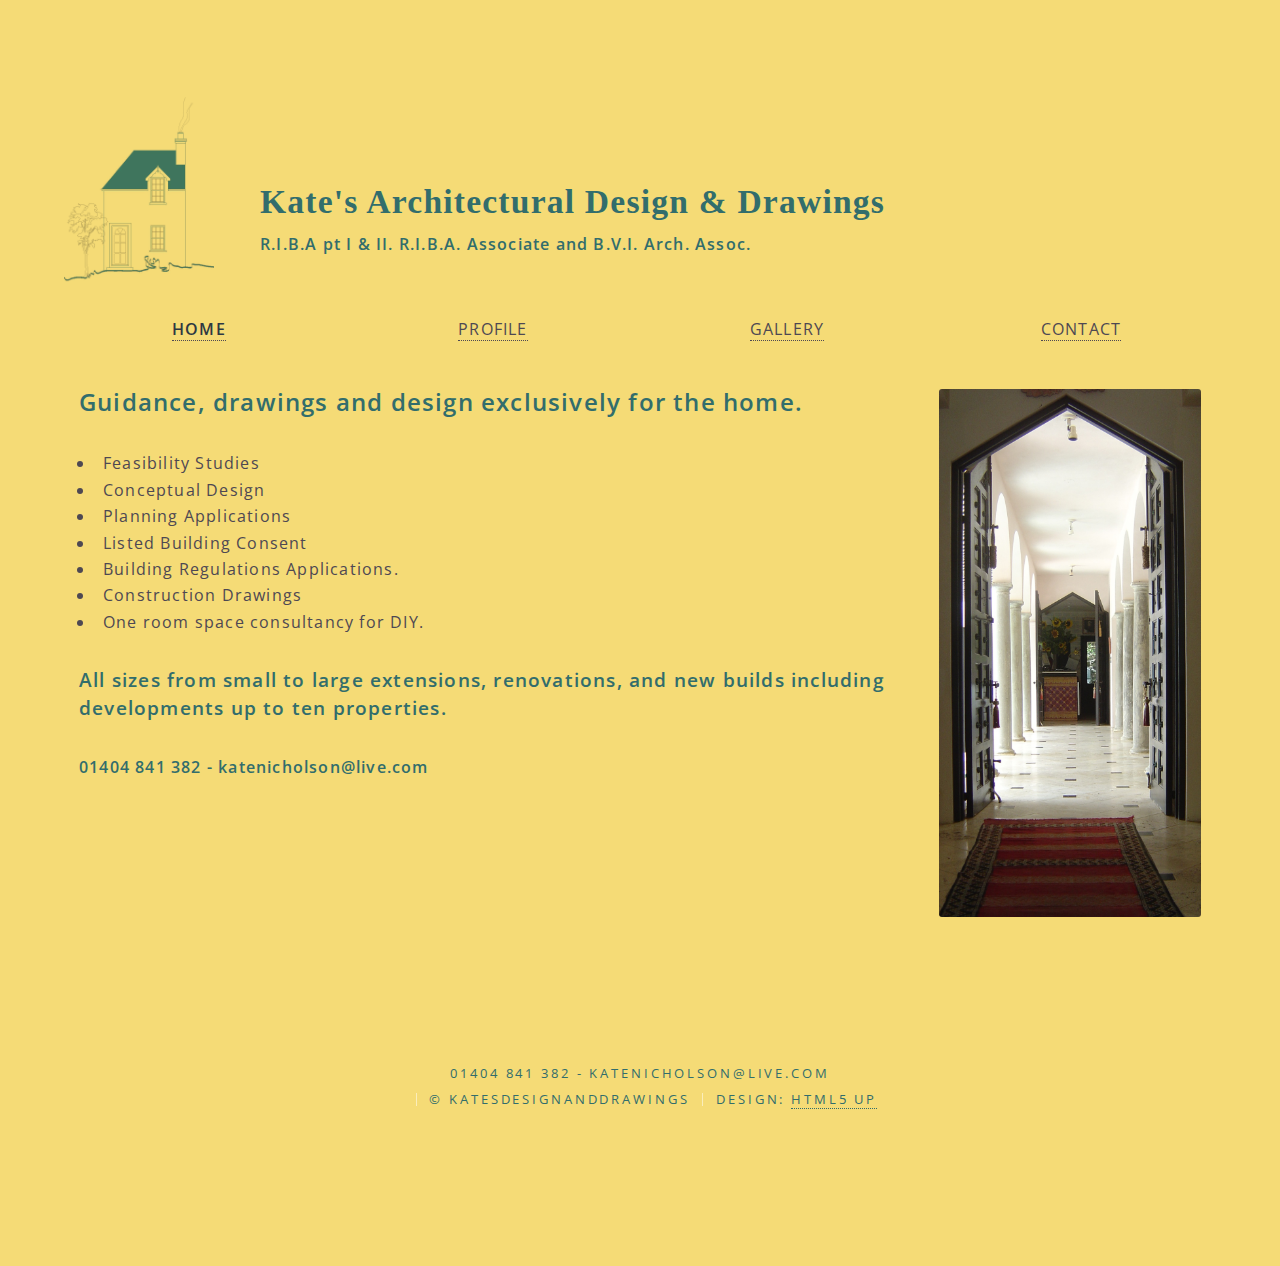
==== index.html @ 3c0e1976 "initial commit" ====
<!DOCTYPE HTML>
<!--
	Spectral by HTML5 UP
	html5up.net | @n33co
	Free for personal and commercial use under the CCA 3.0 license (html5up.net/license)
-->
<html>
	<head>
		<title>Kate's Architectural Design & Drawings</title>
		<meta charset="utf-8" />
		<meta name="viewport" content="width=device-width, initial-scale=1" />
		<!--[if lte IE 8]><script src="assets/js/ie/html5shiv.js"></script><![endif]-->
		<link rel="stylesheet" href="assets/css/main.css" />
		<!--[if lte IE 8]><link rel="stylesheet" href="assets/css/ie8.css" /><![endif]-->
		<!--[if lte IE 9]><link rel="stylesheet" href="assets/css/ie9.css" /><![endif]-->
	</head>
	<body>

		<!-- Page Wrapper -->
			<div>

				<!-- Main -->
					<article id="main">

						<section class="wrapper style5" style="background-color: #F5DB76">
							<div class="inner">
								<div style="background-color: #F5DB76;"> 
									<header>
										<div class="row">
											<div class="2u 12u$(medium)">
												<span class="image fit" style="width: 150px"><img src="../images/logo.png" alt="" /></span>
											</div>
											<div class="10u$ 12u$(medium)">
												</br></br></br></br>
												<h2 style="color: #326D6C; font-family: 'Dancing Script', cursive;" >Kate's Architectural Design & Drawings</h2>
												<p><b style="color: #326D6C">R.I.B.A pt I & II. R.I.B.A. Associate and B.V.I. Arch. Assoc.</b></p>
											</div>
										</div>
									</header>

									<div class="row" style="text-align: center">
										<div class="3u 12u$(medium)">
											<a href='./'><b>HOME</b></a>
										</div>
										<div class="3u 12u$(medium)">
											<a href='./profile/'>PROFILE</a>
										</div>
										<div class="3u 12u$(medium)">
											<a href='./gallery1/'>GALLERY</a>
										</div>
										<div class="3u 12u$(medium)">
											<a href='./contact/'>CONTACT</a>
										</div>
									</div>
									<p></p>
								</div>

								<div style="background-color: #F5DB76; padding: 15px"> 
									<div class="row">
										<div class="9u 12u$(medium)">
											<p>
												<b style="color: #326D6C; font-size: 1.5em">Guidance, drawings and design exclusively for the home.</b>
												<ul>
													<li>Feasibility Studies</li>
													<li>Conceptual Design</li>
													<li>Planning Applications</li>
													<li>Listed Building Consent</li>
													<li>Building Regulations Applications. </li>
													<li>Construction Drawings</li>
													<li>One room space consultancy for DIY.</li>
												</ul>
												<b style="color: #326D6C; font-size: 1.2em">All sizes from small to large extensions, renovations, and new builds including developments up to ten properties.</b></p>
												<p><b style="color: #326D6C">01404 841 382 - katenicholson@live.com</b></p>

										</div>
										<div class="3u$ 12u$(medium)">
											<span class="image fit"><img src="images/1.png" alt="" /></span>
										</div>
									</div>	
								</div>

				<!-- Footer -->
					<footer id="footer" style="background-color: #F5DB76">
						<ul class="copyright" style="color: #326D6C;">
							01404 841 382 - katenicholson@live.com</br>
							<li>&copy; KatesDesignAndDrawings</li><li>Design: <a href="http://html5up.net">HTML5 UP</a></li>
						</ul>
					</footer>

			</div>

		<!-- Scripts -->
			<script src="assets/js/jquery.min.js"></script>
			<script src="assets/js/jquery.scrollex.min.js"></script>
			<script src="assets/js/jquery.scrolly.min.js"></script>
			<script src="assets/js/skel.min.js"></script>
			<script src="assets/js/util.js"></script>
			<!--[if lte IE 8]><script src="assets/js/ie/respond.min.js"></script><![endif]-->
			<script src="assets/js/main.js"></script>

	</body>
</html>
---- assets/css/main.css ----
@import url(font-awesome.min.css);
@import url("http://fonts.googleapis.com/css?family=Open+Sans:400,400italic,600,600italic,800,800italic");
@import url(https://fonts.googleapis.com/css?family=Italianno);

/*
	Spectral by HTML5 UP
	html5up.net | @n33co
	Free for personal and commercial use under the CCA 3.0 license (html5up.net/license)
*/

/* Reset */

	html, body, div, span, applet, object, iframe, h1, h2, h3, h4, h5, h6, p, blockquote, pre, a, abbr, acronym, address, big, cite, code, del, dfn, em, img, ins, kbd, q, s, samp, small, strike, strong, sub, sup, tt, var, b, u, i, center, dl, dt, dd, ol, ul, li, fieldset, form, label, legend, table, caption, tbody, tfoot, thead, tr, th, td, article, aside, canvas, details, embed, figure, figcaption, footer, header, hgroup, menu, nav, output, ruby, section, summary, time, mark, audio, video {
		margin: 0;
		padding: 0;
		border: 0;
		font-size: 100%;
		font: inherit;
		vertical-align: baseline;
	}

	article, aside, details, figcaption, figure, footer, header, hgroup, menu, nav, section {
		display: block;
	}

	body {
		line-height: 1;
	}

	ol, ul {
		list-style: none;
	}

	blockquote, q {
		quotes: none;
	}

	blockquote:before, blockquote:after, q:before, q:after {
		content: '';
		content: none;
	}

	table {
		border-collapse: collapse;
		border-spacing: 0;
	}

	body {
		-webkit-text-size-adjust: none;
	}

/* Box Model */

	*, *:before, *:after {
		-moz-box-sizing: border-box;
		-webkit-box-sizing: border-box;
		box-sizing: border-box;
	}

/* Grid */

	.row {
		border-bottom: solid 1px transparent;
		-moz-box-sizing: border-box;
		-webkit-box-sizing: border-box;
		box-sizing: border-box;
	}

	.row > * {
		float: left;
		-moz-box-sizing: border-box;
		-webkit-box-sizing: border-box;
		box-sizing: border-box;
	}

	.row:after, .row:before {
		content: '';
		display: block;
		clear: both;
		height: 0;
	}

	.row.uniform > * > :first-child {
		margin-top: 0;
	}

	.row.uniform > * > :last-child {
		margin-bottom: 0;
	}

	.row.\30 \25 > * {
		padding: 0 0 0 0em;
	}

	.row.\30 \25 {
		margin: 0 0 -1px 0em;
	}

	.row.uniform.\30 \25 > * {
		padding: 0em 0 0 0em;
	}

	.row.uniform.\30 \25 {
		margin: 0em 0 -1px 0em;
	}

	.row > * {
		padding: 0 0 0 1.5em;
	}

	.row {
		margin: 0 0 -1px -1.5em;
	}

	.row.uniform > * {
		padding: 1.5em 0 0 1.5em;
	}

	.row.uniform {
		margin: -1.5em 0 -1px -1.5em;
	}

	.row.\32 00\25 > * {
		padding: 0 0 0 3em;
	}

	.row.\32 00\25 {
		margin: 0 0 -1px -3em;
	}

	.row.uniform.\32 00\25 > * {
		padding: 3em 0 0 3em;
	}

	.row.uniform.\32 00\25 {
		margin: -3em 0 -1px -3em;
	}

	.row.\31 50\25 > * {
		padding: 0 0 0 2.25em;
	}

	.row.\31 50\25 {
		margin: 0 0 -1px -2.25em;
	}

	.row.uniform.\31 50\25 > * {
		padding: 2.25em 0 0 2.25em;
	}

	.row.uniform.\31 50\25 {
		margin: -2.25em 0 -1px -2.25em;
	}

	.row.\35 0\25 > * {
		padding: 0 0 0 0.75em;
	}

	.row.\35 0\25 {
		margin: 0 0 -1px -0.75em;
	}

	.row.uniform.\35 0\25 > * {
		padding: 0.75em 0 0 0.75em;
	}

	.row.uniform.\35 0\25 {
		margin: -0.75em 0 -1px -0.75em;
	}

	.row.\32 5\25 > * {
		padding: 0 0 0 0.375em;
	}

	.row.\32 5\25 {
		margin: 0 0 -1px -0.375em;
	}

	.row.uniform.\32 5\25 > * {
		padding: 0.375em 0 0 0.375em;
	}

	.row.uniform.\32 5\25 {
		margin: -0.375em 0 -1px -0.375em;
	}

	.\31 2u, .\31 2u\24 {
		width: 100%;
		clear: none;
		margin-left: 0;
	}

	.\31 1u, .\31 1u\24 {
		width: 91.6666666667%;
		clear: none;
		margin-left: 0;
	}

	.\31 0u, .\31 0u\24 {
		width: 83.3333333333%;
		clear: none;
		margin-left: 0;
	}

	.\39 u, .\39 u\24 {
		width: 75%;
		clear: none;
		margin-left: 0;
	}

	.\38 u, .\38 u\24 {
		width: 66.6666666667%;
		clear: none;
		margin-left: 0;
	}

	.\37 u, .\37 u\24 {
		width: 58.3333333333%;
		clear: none;
		margin-left: 0;
	}

	.\36 u, .\36 u\24 {
		width: 50%;
		clear: none;
		margin-left: 0;
	}

	.\35 u, .\35 u\24 {
		width: 41.6666666667%;
		clear: none;
		margin-left: 0;
	}

	.\34 u, .\34 u\24 {
		width: 33.3333333333%;
		clear: none;
		margin-left: 0;
	}

	.\33 u, .\33 u\24 {
		width: 25%;
		clear: none;
		margin-left: 0;
	}

	.\32 u, .\32 u\24 {
		width: 16.6666666667%;
		clear: none;
		margin-left: 0;
	}

	.\31 u, .\31 u\24 {
		width: 8.3333333333%;
		clear: none;
		margin-left: 0;
	}

	.\31 2u\24 + *,
	.\31 1u\24 + *,
	.\31 0u\24 + *,
	.\39 u\24 + *,
	.\38 u\24 + *,
	.\37 u\24 + *,
	.\36 u\24 + *,
	.\35 u\24 + *,
	.\34 u\24 + *,
	.\33 u\24 + *,
	.\32 u\24 + *,
	.\31 u\24 + * {
		clear: left;
	}

	.\-11u {
		margin-left: 91.66667%;
	}

	.\-10u {
		margin-left: 83.33333%;
	}

	.\-9u {
		margin-left: 75%;
	}

	.\-8u {
		margin-left: 66.66667%;
	}

	.\-7u {
		margin-left: 58.33333%;
	}

	.\-6u {
		margin-left: 50%;
	}

	.\-5u {
		margin-left: 41.66667%;
	}

	.\-4u {
		margin-left: 33.33333%;
	}

	.\-3u {
		margin-left: 25%;
	}

	.\-2u {
		margin-left: 16.66667%;
	}

	.\-1u {
		margin-left: 8.33333%;
	}

	@media screen and (max-width: 1680px) {

		.row > * {
			padding: 0 0 0 1.5em;
		}

		.row {
			margin: 0 0 -1px -1.5em;
		}

		.row.uniform > * {
			padding: 1.5em 0 0 1.5em;
		}

		.row.uniform {
			margin: -1.5em 0 -1px -1.5em;
		}

		.row.\32 00\25 > * {
			padding: 0 0 0 3em;
		}

		.row.\32 00\25 {
			margin: 0 0 -1px -3em;
		}

		.row.uniform.\32 00\25 > * {
			padding: 3em 0 0 3em;
		}

		.row.uniform.\32 00\25 {
			margin: -3em 0 -1px -3em;
		}

		.row.\31 50\25 > * {
			padding: 0 0 0 2.25em;
		}

		.row.\31 50\25 {
			margin: 0 0 -1px -2.25em;
		}

		.row.uniform.\31 50\25 > * {
			padding: 2.25em 0 0 2.25em;
		}

		.row.uniform.\31 50\25 {
			margin: -2.25em 0 -1px -2.25em;
		}

		.row.\35 0\25 > * {
			padding: 0 0 0 0.75em;
		}

		.row.\35 0\25 {
			margin: 0 0 -1px -0.75em;
		}

		.row.uniform.\35 0\25 > * {
			padding: 0.75em 0 0 0.75em;
		}

		.row.uniform.\35 0\25 {
			margin: -0.75em 0 -1px -0.75em;
		}

		.row.\32 5\25 > * {
			padding: 0 0 0 0.375em;
		}

		.row.\32 5\25 {
			margin: 0 0 -1px -0.375em;
		}

		.row.uniform.\32 5\25 > * {
			padding: 0.375em 0 0 0.375em;
		}

		.row.uniform.\32 5\25 {
			margin: -0.375em 0 -1px -0.375em;
		}

		.\31 2u\28xlarge\29, .\31 2u\24\28xlarge\29 {
			width: 100%;
			clear: none;
			margin-left: 0;
		}

		.\31 1u\28xlarge\29, .\31 1u\24\28xlarge\29 {
			width: 91.6666666667%;
			clear: none;
			margin-left: 0;
		}

		.\31 0u\28xlarge\29, .\31 0u\24\28xlarge\29 {
			width: 83.3333333333%;
			clear: none;
			margin-left: 0;
		}

		.\39 u\28xlarge\29, .\39 u\24\28xlarge\29 {
			width: 75%;
			clear: none;
			margin-left: 0;
		}

		.\38 u\28xlarge\29, .\38 u\24\28xlarge\29 {
			width: 66.6666666667%;
			clear: none;
			margin-left: 0;
		}

		.\37 u\28xlarge\29, .\37 u\24\28xlarge\29 {
			width: 58.3333333333%;
			clear: none;
			margin-left: 0;
		}

		.\36 u\28xlarge\29, .\36 u\24\28xlarge\29 {
			width: 50%;
			clear: none;
			margin-left: 0;
		}

		.\35 u\28xlarge\29, .\35 u\24\28xlarge\29 {
			width: 41.6666666667%;
			clear: none;
			margin-left: 0;
		}

		.\34 u\28xlarge\29, .\34 u\24\28xlarge\29 {
			width: 33.3333333333%;
			clear: none;
			margin-left: 0;
		}

		.\33 u\28xlarge\29, .\33 u\24\28xlarge\29 {
			width: 25%;
			clear: none;
			margin-left: 0;
		}

		.\32 u\28xlarge\29, .\32 u\24\28xlarge\29 {
			width: 16.6666666667%;
			clear: none;
			margin-left: 0;
		}

		.\31 u\28xlarge\29, .\31 u\24\28xlarge\29 {
			width: 8.3333333333%;
			clear: none;
			margin-left: 0;
		}

		.\31 2u\24\28xlarge\29 + *,
		.\31 1u\24\28xlarge\29 + *,
		.\31 0u\24\28xlarge\29 + *,
		.\39 u\24\28xlarge\29 + *,
		.\38 u\24\28xlarge\29 + *,
		.\37 u\24\28xlarge\29 + *,
		.\36 u\24\28xlarge\29 + *,
		.\35 u\24\28xlarge\29 + *,
		.\34 u\24\28xlarge\29 + *,
		.\33 u\24\28xlarge\29 + *,
		.\32 u\24\28xlarge\29 + *,
		.\31 u\24\28xlarge\29 + * {
			clear: left;
		}

		.\-11u\28xlarge\29 {
			margin-left: 91.66667%;
		}

		.\-10u\28xlarge\29 {
			margin-left: 83.33333%;
		}

		.\-9u\28xlarge\29 {
			margin-left: 75%;
		}

		.\-8u\28xlarge\29 {
			margin-left: 66.66667%;
		}

		.\-7u\28xlarge\29 {
			margin-left: 58.33333%;
		}

		.\-6u\28xlarge\29 {
			margin-left: 50%;
		}

		.\-5u\28xlarge\29 {
			margin-left: 41.66667%;
		}

		.\-4u\28xlarge\29 {
			margin-left: 33.33333%;
		}

		.\-3u\28xlarge\29 {
			margin-left: 25%;
		}

		.\-2u\28xlarge\29 {
			margin-left: 16.66667%;
		}

		.\-1u\28xlarge\29 {
			margin-left: 8.33333%;
		}

	}

	@media screen and (max-width: 1280px) {

		.row > * {
			padding: 0 0 0 1.5em;
		}

		.row {
			margin: 0 0 -1px -1.5em;
		}

		.row.uniform > * {
			padding: 1.5em 0 0 1.5em;
		}

		.row.uniform {
			margin: -1.5em 0 -1px -1.5em;
		}

		.row.\32 00\25 > * {
			padding: 0 0 0 3em;
		}

		.row.\32 00\25 {
			margin: 0 0 -1px -3em;
		}

		.row.uniform.\32 00\25 > * {
			padding: 3em 0 0 3em;
		}

		.row.uniform.\32 00\25 {
			margin: -3em 0 -1px -3em;
		}

		.row.\31 50\25 > * {
			padding: 0 0 0 2.25em;
		}

		.row.\31 50\25 {
			margin: 0 0 -1px -2.25em;
		}

		.row.uniform.\31 50\25 > * {
			padding: 2.25em 0 0 2.25em;
		}

		.row.uniform.\31 50\25 {
			margin: -2.25em 0 -1px -2.25em;
		}

		.row.\35 0\25 > * {
			padding: 0 0 0 0.75em;
		}

		.row.\35 0\25 {
			margin: 0 0 -1px -0.75em;
		}

		.row.uniform.\35 0\25 > * {
			padding: 0.75em 0 0 0.75em;
		}

		.row.uniform.\35 0\25 {
			margin: -0.75em 0 -1px -0.75em;
		}

		.row.\32 5\25 > * {
			padding: 0 0 0 0.375em;
		}

		.row.\32 5\25 {
			margin: 0 0 -1px -0.375em;
		}

		.row.uniform.\32 5\25 > * {
			padding: 0.375em 0 0 0.375em;
		}

		.row.uniform.\32 5\25 {
			margin: -0.375em 0 -1px -0.375em;
		}

		.\31 2u\28large\29, .\31 2u\24\28large\29 {
			width: 100%;
			clear: none;
			margin-left: 0;
		}

		.\31 1u\28large\29, .\31 1u\24\28large\29 {
			width: 91.6666666667%;
			clear: none;
			margin-left: 0;
		}

		.\31 0u\28large\29, .\31 0u\24\28large\29 {
			width: 83.3333333333%;
			clear: none;
			margin-left: 0;
		}

		.\39 u\28large\29, .\39 u\24\28large\29 {
			width: 75%;
			clear: none;
			margin-left: 0;
		}

		.\38 u\28large\29, .\38 u\24\28large\29 {
			width: 66.6666666667%;
			clear: none;
			margin-left: 0;
		}

		.\37 u\28large\29, .\37 u\24\28large\29 {
			width: 58.3333333333%;
			clear: none;
			margin-left: 0;
		}

		.\36 u\28large\29, .\36 u\24\28large\29 {
			width: 50%;
			clear: none;
			margin-left: 0;
		}

		.\35 u\28large\29, .\35 u\24\28large\29 {
			width: 41.6666666667%;
			clear: none;
			margin-left: 0;
		}

		.\34 u\28large\29, .\34 u\24\28large\29 {
			width: 33.3333333333%;
			clear: none;
			margin-left: 0;
		}

		.\33 u\28large\29, .\33 u\24\28large\29 {
			width: 25%;
			clear: none;
			margin-left: 0;
		}

		.\32 u\28large\29, .\32 u\24\28large\29 {
			width: 16.6666666667%;
			clear: none;
			margin-left: 0;
		}

		.\31 u\28large\29, .\31 u\24\28large\29 {
			width: 8.3333333333%;
			clear: none;
			margin-left: 0;
		}

		.\31 2u\24\28large\29 + *,
		.\31 1u\24\28large\29 + *,
		.\31 0u\24\28large\29 + *,
		.\39 u\24\28large\29 + *,
		.\38 u\24\28large\29 + *,
		.\37 u\24\28large\29 + *,
		.\36 u\24\28large\29 + *,
		.\35 u\24\28large\29 + *,
		.\34 u\24\28large\29 + *,
		.\33 u\24\28large\29 + *,
		.\32 u\24\28large\29 + *,
		.\31 u\24\28large\29 + * {
			clear: left;
		}

		.\-11u\28large\29 {
			margin-left: 91.66667%;
		}

		.\-10u\28large\29 {
			margin-left: 83.33333%;
		}

		.\-9u\28large\29 {
			margin-left: 75%;
		}

		.\-8u\28large\29 {
			margin-left: 66.66667%;
		}

		.\-7u\28large\29 {
			margin-left: 58.33333%;
		}

		.\-6u\28large\29 {
			margin-left: 50%;
		}

		.\-5u\28large\29 {
			margin-left: 41.66667%;
		}

		.\-4u\28large\29 {
			margin-left: 33.33333%;
		}

		.\-3u\28large\29 {
			margin-left: 25%;
		}

		.\-2u\28large\29 {
			margin-left: 16.66667%;
		}

		.\-1u\28large\29 {
			margin-left: 8.33333%;
		}

	}

	@media screen and (max-width: 980px) {

		.row > * {
			padding: 0 0 0 1.5em;
		}

		.row {
			margin: 0 0 -1px -1.5em;
		}

		.row.uniform > * {
			padding: 1.5em 0 0 1.5em;
		}

		.row.uniform {
			margin: -1.5em 0 -1px -1.5em;
		}

		.row.\32 00\25 > * {
			padding: 0 0 0 3em;
		}

		.row.\32 00\25 {
			margin: 0 0 -1px -3em;
		}

		.row.uniform.\32 00\25 > * {
			padding: 3em 0 0 3em;
		}

		.row.uniform.\32 00\25 {
			margin: -3em 0 -1px -3em;
		}

		.row.\31 50\25 > * {
			padding: 0 0 0 2.25em;
		}

		.row.\31 50\25 {
			margin: 0 0 -1px -2.25em;
		}

		.row.uniform.\31 50\25 > * {
			padding: 2.25em 0 0 2.25em;
		}

		.row.uniform.\31 50\25 {
			margin: -2.25em 0 -1px -2.25em;
		}

		.row.\35 0\25 > * {
			padding: 0 0 0 0.75em;
		}

		.row.\35 0\25 {
			margin: 0 0 -1px -0.75em;
		}

		.row.uniform.\35 0\25 > * {
			padding: 0.75em 0 0 0.75em;
		}

		.row.uniform.\35 0\25 {
			margin: -0.75em 0 -1px -0.75em;
		}

		.row.\32 5\25 > * {
			padding: 0 0 0 0.375em;
		}

		.row.\32 5\25 {
			margin: 0 0 -1px -0.375em;
		}

		.row.uniform.\32 5\25 > * {
			padding: 0.375em 0 0 0.375em;
		}

		.row.uniform.\32 5\25 {
			margin: -0.375em 0 -1px -0.375em;
		}

		.\31 2u\28medium\29, .\31 2u\24\28medium\29 {
			width: 100%;
			clear: none;
			margin-left: 0;
		}

		.\31 1u\28medium\29, .\31 1u\24\28medium\29 {
			width: 91.6666666667%;
			clear: none;
			margin-left: 0;
		}

		.\31 0u\28medium\29, .\31 0u\24\28medium\29 {
			width: 83.3333333333%;
			clear: none;
			margin-left: 0;
		}

		.\39 u\28medium\29, .\39 u\24\28medium\29 {
			width: 75%;
			clear: none;
			margin-left: 0;
		}

		.\38 u\28medium\29, .\38 u\24\28medium\29 {
			width: 66.6666666667%;
			clear: none;
			margin-left: 0;
		}

		.\37 u\28medium\29, .\37 u\24\28medium\29 {
			width: 58.3333333333%;
			clear: none;
			margin-left: 0;
		}

		.\36 u\28medium\29, .\36 u\24\28medium\29 {
			width: 50%;
			clear: none;
			margin-left: 0;
		}

		.\35 u\28medium\29, .\35 u\24\28medium\29 {
			width: 41.6666666667%;
			clear: none;
			margin-left: 0;
		}

		.\34 u\28medium\29, .\34 u\24\28medium\29 {
			width: 33.3333333333%;
			clear: none;
			margin-left: 0;
		}

		.\33 u\28medium\29, .\33 u\24\28medium\29 {
			width: 25%;
			clear: none;
			margin-left: 0;
		}

		.\32 u\28medium\29, .\32 u\24\28medium\29 {
			width: 16.6666666667%;
			clear: none;
			margin-left: 0;
		}

		.\31 u\28medium\29, .\31 u\24\28medium\29 {
			width: 8.3333333333%;
			clear: none;
			margin-left: 0;
		}

		.\31 2u\24\28medium\29 + *,
		.\31 1u\24\28medium\29 + *,
		.\31 0u\24\28medium\29 + *,
		.\39 u\24\28medium\29 + *,
		.\38 u\24\28medium\29 + *,
		.\37 u\24\28medium\29 + *,
		.\36 u\24\28medium\29 + *,
		.\35 u\24\28medium\29 + *,
		.\34 u\24\28medium\29 + *,
		.\33 u\24\28medium\29 + *,
		.\32 u\24\28medium\29 + *,
		.\31 u\24\28medium\29 + * {
			clear: left;
		}

		.\-11u\28medium\29 {
			margin-left: 91.66667%;
		}

		.\-10u\28medium\29 {
			margin-left: 83.33333%;
		}

		.\-9u\28medium\29 {
			margin-left: 75%;
		}

		.\-8u\28medium\29 {
			margin-left: 66.66667%;
		}

		.\-7u\28medium\29 {
			margin-left: 58.33333%;
		}

		.\-6u\28medium\29 {
			margin-left: 50%;
		}

		.\-5u\28medium\29 {
			margin-left: 41.66667%;
		}

		.\-4u\28medium\29 {
			margin-left: 33.33333%;
		}

		.\-3u\28medium\29 {
			margin-left: 25%;
		}

		.\-2u\28medium\29 {
			margin-left: 16.66667%;
		}

		.\-1u\28medium\29 {
			margin-left: 8.33333%;
		}

	}

	@media screen and (max-width: 736px) {

		.row > * {
			padding: 0 0 0 1.5em;
		}

		.row {
			margin: 0 0 -1px -1.5em;
		}

		.row.uniform > * {
			padding: 1.5em 0 0 1.5em;
		}

		.row.uniform {
			margin: -1.5em 0 -1px -1.5em;
		}

		.row.\32 00\25 > * {
			padding: 0 0 0 3em;
		}

		.row.\32 00\25 {
			margin: 0 0 -1px -3em;
		}

		.row.uniform.\32 00\25 > * {
			padding: 3em 0 0 3em;
		}

		.row.uniform.\32 00\25 {
			margin: -3em 0 -1px -3em;
		}

		.row.\31 50\25 > * {
			padding: 0 0 0 2.25em;
		}

		.row.\31 50\25 {
			margin: 0 0 -1px -2.25em;
		}

		.row.uniform.\31 50\25 > * {
			padding: 2.25em 0 0 2.25em;
		}

		.row.uniform.\31 50\25 {
			margin: -2.25em 0 -1px -2.25em;
		}

		.row.\35 0\25 > * {
			padding: 0 0 0 0.75em;
		}

		.row.\35 0\25 {
			margin: 0 0 -1px -0.75em;
		}

		.row.uniform.\35 0\25 > * {
			padding: 0.75em 0 0 0.75em;
		}

		.row.uniform.\35 0\25 {
			margin: -0.75em 0 -1px -0.75em;
		}

		.row.\32 5\25 > * {
			padding: 0 0 0 0.375em;
		}

		.row.\32 5\25 {
			margin: 0 0 -1px -0.375em;
		}

		.row.uniform.\32 5\25 > * {
			padding: 0.375em 0 0 0.375em;
		}

		.row.uniform.\32 5\25 {
			margin: -0.375em 0 -1px -0.375em;
		}

		.\31 2u\28small\29, .\31 2u\24\28small\29 {
			width: 100%;
			clear: none;
			margin-left: 0;
		}

		.\31 1u\28small\29, .\31 1u\24\28small\29 {
			width: 91.6666666667%;
			clear: none;
			margin-left: 0;
		}

		.\31 0u\28small\29, .\31 0u\24\28small\29 {
			width: 83.3333333333%;
			clear: none;
			margin-left: 0;
		}

		.\39 u\28small\29, .\39 u\24\28small\29 {
			width: 75%;
			clear: none;
			margin-left: 0;
		}

		.\38 u\28small\29, .\38 u\24\28small\29 {
			width: 66.6666666667%;
			clear: none;
			margin-left: 0;
		}

		.\37 u\28small\29, .\37 u\24\28small\29 {
			width: 58.3333333333%;
			clear: none;
			margin-left: 0;
		}

		.\36 u\28small\29, .\36 u\24\28small\29 {
			width: 50%;
			clear: none;
			margin-left: 0;
		}

		.\35 u\28small\29, .\35 u\24\28small\29 {
			width: 41.6666666667%;
			clear: none;
			margin-left: 0;
		}

		.\34 u\28small\29, .\34 u\24\28small\29 {
			width: 33.3333333333%;
			clear: none;
			margin-left: 0;
		}

		.\33 u\28small\29, .\33 u\24\28small\29 {
			width: 25%;
			clear: none;
			margin-left: 0;
		}

		.\32 u\28small\29, .\32 u\24\28small\29 {
			width: 16.6666666667%;
			clear: none;
			margin-left: 0;
		}

		.\31 u\28small\29, .\31 u\24\28small\29 {
			width: 8.3333333333%;
			clear: none;
			margin-left: 0;
		}

		.\31 2u\24\28small\29 + *,
		.\31 1u\24\28small\29 + *,
		.\31 0u\24\28small\29 + *,
		.\39 u\24\28small\29 + *,
		.\38 u\24\28small\29 + *,
		.\37 u\24\28small\29 + *,
		.\36 u\24\28small\29 + *,
		.\35 u\24\28small\29 + *,
		.\34 u\24\28small\29 + *,
		.\33 u\24\28small\29 + *,
		.\32 u\24\28small\29 + *,
		.\31 u\24\28small\29 + * {
			clear: left;
		}

		.\-11u\28small\29 {
			margin-left: 91.66667%;
		}

		.\-10u\28small\29 {
			margin-left: 83.33333%;
		}

		.\-9u\28small\29 {
			margin-left: 75%;
		}

		.\-8u\28small\29 {
			margin-left: 66.66667%;
		}

		.\-7u\28small\29 {
			margin-left: 58.33333%;
		}

		.\-6u\28small\29 {
			margin-left: 50%;
		}

		.\-5u\28small\29 {
			margin-left: 41.66667%;
		}

		.\-4u\28small\29 {
			margin-left: 33.33333%;
		}

		.\-3u\28small\29 {
			margin-left: 25%;
		}

		.\-2u\28small\29 {
			margin-left: 16.66667%;
		}

		.\-1u\28small\29 {
			margin-left: 8.33333%;
		}

	}

	@media screen and (max-width: 480px) {

		.row > * {
			padding: 0 0 0 1.5em;
		}

		.row {
			margin: 0 0 -1px -1.5em;
		}

		.row.uniform > * {
			padding: 1.5em 0 0 1.5em;
		}

		.row.uniform {
			margin: -1.5em 0 -1px -1.5em;
		}

		.row.\32 00\25 > * {
			padding: 0 0 0 3em;
		}

		.row.\32 00\25 {
			margin: 0 0 -1px -3em;
		}

		.row.uniform.\32 00\25 > * {
			padding: 3em 0 0 3em;
		}

		.row.uniform.\32 00\25 {
			margin: -3em 0 -1px -3em;
		}

		.row.\31 50\25 > * {
			padding: 0 0 0 2.25em;
		}

		.row.\31 50\25 {
			margin: 0 0 -1px -2.25em;
		}

		.row.uniform.\31 50\25 > * {
			padding: 2.25em 0 0 2.25em;
		}

		.row.uniform.\31 50\25 {
			margin: -2.25em 0 -1px -2.25em;
		}

		.row.\35 0\25 > * {
			padding: 0 0 0 0.75em;
		}

		.row.\35 0\25 {
			margin: 0 0 -1px -0.75em;
		}

		.row.uniform.\35 0\25 > * {
			padding: 0.75em 0 0 0.75em;
		}

		.row.uniform.\35 0\25 {
			margin: -0.75em 0 -1px -0.75em;
		}

		.row.\32 5\25 > * {
			padding: 0 0 0 0.375em;
		}

		.row.\32 5\25 {
			margin: 0 0 -1px -0.375em;
		}

		.row.uniform.\32 5\25 > * {
			padding: 0.375em 0 0 0.375em;
		}

		.row.uniform.\32 5\25 {
			margin: -0.375em 0 -1px -0.375em;
		}

		.\31 2u\28xsmall\29, .\31 2u\24\28xsmall\29 {
			width: 100%;
			clear: none;
			margin-left: 0;
		}

		.\31 1u\28xsmall\29, .\31 1u\24\28xsmall\29 {
			width: 91.6666666667%;
			clear: none;
			margin-left: 0;
		}

		.\31 0u\28xsmall\29, .\31 0u\24\28xsmall\29 {
			width: 83.3333333333%;
			clear: none;
			margin-left: 0;
		}

		.\39 u\28xsmall\29, .\39 u\24\28xsmall\29 {
			width: 75%;
			clear: none;
			margin-left: 0;
		}

		.\38 u\28xsmall\29, .\38 u\24\28xsmall\29 {
			width: 66.6666666667%;
			clear: none;
			margin-left: 0;
		}

		.\37 u\28xsmall\29, .\37 u\24\28xsmall\29 {
			width: 58.3333333333%;
			clear: none;
			margin-left: 0;
		}

		.\36 u\28xsmall\29, .\36 u\24\28xsmall\29 {
			width: 50%;
			clear: none;
			margin-left: 0;
		}

		.\35 u\28xsmall\29, .\35 u\24\28xsmall\29 {
			width: 41.6666666667%;
			clear: none;
			margin-left: 0;
		}

		.\34 u\28xsmall\29, .\34 u\24\28xsmall\29 {
			width: 33.3333333333%;
			clear: none;
			margin-left: 0;
		}

		.\33 u\28xsmall\29, .\33 u\24\28xsmall\29 {
			width: 25%;
			clear: none;
			margin-left: 0;
		}

		.\32 u\28xsmall\29, .\32 u\24\28xsmall\29 {
			width: 16.6666666667%;
			clear: none;
			margin-left: 0;
		}

		.\31 u\28xsmall\29, .\31 u\24\28xsmall\29 {
			width: 8.3333333333%;
			clear: none;
			margin-left: 0;
		}

		.\31 2u\24\28xsmall\29 + *,
		.\31 1u\24\28xsmall\29 + *,
		.\31 0u\24\28xsmall\29 + *,
		.\39 u\24\28xsmall\29 + *,
		.\38 u\24\28xsmall\29 + *,
		.\37 u\24\28xsmall\29 + *,
		.\36 u\24\28xsmall\29 + *,
		.\35 u\24\28xsmall\29 + *,
		.\34 u\24\28xsmall\29 + *,
		.\33 u\24\28xsmall\29 + *,
		.\32 u\24\28xsmall\29 + *,
		.\31 u\24\28xsmall\29 + * {
			clear: left;
		}

		.\-11u\28xsmall\29 {
			margin-left: 91.66667%;
		}

		.\-10u\28xsmall\29 {
			margin-left: 83.33333%;
		}

		.\-9u\28xsmall\29 {
			margin-left: 75%;
		}

		.\-8u\28xsmall\29 {
			margin-left: 66.66667%;
		}

		.\-7u\28xsmall\29 {
			margin-left: 58.33333%;
		}

		.\-6u\28xsmall\29 {
			margin-left: 50%;
		}

		.\-5u\28xsmall\29 {
			margin-left: 41.66667%;
		}

		.\-4u\28xsmall\29 {
			margin-left: 33.33333%;
		}

		.\-3u\28xsmall\29 {
			margin-left: 25%;
		}

		.\-2u\28xsmall\29 {
			margin-left: 16.66667%;
		}

		.\-1u\28xsmall\29 {
			margin-left: 8.33333%;
		}

	}

/* Basic */

	@-ms-viewport {
		width: device-width;
	}

	body {
		background: #2e3842;
	}

		body.is-loading *, body.is-loading *:before, body.is-loading *:after {
			-moz-animation: none !important;
			-webkit-animation: none !important;
			-ms-animation: none !important;
			animation: none !important;
			-moz-transition: none !important;
			-webkit-transition: none !important;
			-ms-transition: none !important;
			transition: none !important;
		}

	body, input, select, textarea {
		color: #fff;
		font-family: "Open Sans", Helvetica, sans-serif;
		font-size: 15pt;
		font-weight: 400;
		letter-spacing: 0.075em;
		line-height: 1.65em;
	}

		@media screen and (max-width: 1680px) {

			body, input, select, textarea {
				font-size: 13pt;
			}

		}

		@media screen and (max-width: 1280px) {

			body, input, select, textarea {
				font-size: 12pt;
			}

		}

		@media screen and (max-width: 736px) {

			body, input, select, textarea {
				font-size: 11pt;
				letter-spacing: 0.0375em;
			}

		}

	a {
		-moz-transition: color 0.2s ease, border-bottom-color 0.2s ease;
		-webkit-transition: color 0.2s ease, border-bottom-color 0.2s ease;
		-ms-transition: color 0.2s ease, border-bottom-color 0.2s ease;
		transition: color 0.2s ease, border-bottom-color 0.2s ease;
		border-bottom: dotted 1px;
		color: inherit;
		text-decoration: none;
	}

		a:hover {
			border-bottom-color: transparent;
		}

	strong, b {
		color: #fff;
		font-weight: 600;
	}

	em, i {
		font-style: italic;
	}

	p {
		margin: 0 0 2em 0;
	}

	h1, h2, h3, h4, h5, h6 {
		color: #fff;
		font-weight: 800;
		/*letter-spacing: 0.225em;*/
		line-height: 1em;
		margin: 0 0 1em 0;
		/*text-transform: uppercase;*/
	}

		h1 a, h2 a, h3 a, h4 a, h5 a, h6 a {
			color: inherit;
			text-decoration: none;
		}

	h2 {
		font-size: 2.1em;
		line-height: 0em;
	}

		@media screen and (max-width: 736px) {

			h2 {
				font-size: 2.1em;
				line-height: 1.65em;
			}

		}

	h3 {
		font-size: 1.15em;
		line-height: 1.75em;
	}

		@media screen and (max-width: 736px) {

			h3 {
				font-size: 1em;
				line-height: 1.65em;
			}

		}

	h4 {
		font-size: 1em;
		line-height: 1.5em;
	}

	h5 {
		font-size: 0.8em;
		line-height: 1.5em;
	}

	h6 {
		font-size: 0.7em;
		line-height: 1.5em;
	}

	sub {
		font-size: 0.8em;
		position: relative;
		top: 0.5em;
	}

	sup {
		font-size: 0.8em;
		position: relative;
		top: -0.5em;
	}

	hr {
		border: 0;
		border-bottom: solid 2px #fff;
		margin: 3em 0;
	}

		hr.major {
			margin: 4.5em 0;
		}

	blockquote {
		border-left: solid 4px #fff;
		font-style: italic;
		margin: 0 0 2em 0;
		padding: 0.5em 0 0.5em 2em;
	}

	code {
		background: rgba(144, 144, 144, 0.25);
		border-radius: 3px;
		font-family: "Courier New", monospace;
		font-size: 0.9em;
		letter-spacing: 0;
		margin: 0 0.25em;
		padding: 0.25em 0.65em;
	}

	pre {
		-webkit-overflow-scrolling: touch;
		font-family: "Courier New", monospace;
		font-size: 0.9em;
		margin: 0 0 2em 0;
	}

		pre code {
			display: block;
			line-height: 1.75em;
			padding: 1em 1.5em;
			overflow-x: auto;
		}

	.align-left {
		text-align: left;
	}

	.align-center {
		text-align: center;
	}

	.align-right {
		text-align: right;
	}

/* Section/Article */

	section.special, article.special {
		text-align: center;
	}

	header p {
		color: rgba(255, 255, 255, 0.5);
		position: relative;
		top: -0.25em;
	}

	header h3 + p {
		font-size: 1.1em;
	}

	header h4 + p,
	header h5 + p,
	header h6 + p {
		font-size: 0.9em;
	}

	header.major {
		margin: 0 0 3.5em 0;
	}

		header.major h2, header.major h3, header.major h4, header.major h5, header.major h6 {
			border-bottom: solid 2px #fff;
			display: inline-block;
			padding-bottom: 1em;
			position: relative;
		}

			header.major h2:after, header.major h3:after, header.major h4:after, header.major h5:after, header.major h6:after {
				content: '';
				display: block;
				height: 1px;
			}

		header.major p {
			color: #fff;
			top: 0;
		}

		@media screen and (max-width: 736px) {

			header.major {
				margin: 0 0 2em 0;
			}

		}

	@media screen and (max-width: 980px) {

		header br {
			display: none;
		}

	}

/* Form */

	form {
		margin: 0 0 2em 0;
	}

	label {
		color: #fff;
		display: block;
		font-size: 0.9em;
		font-weight: 600;
		margin: 0 0 1em 0;
	}

	input[type="text"],
	input[type="password"],
	input[type="email"],
	select,
	textarea {
		-moz-appearance: none;
		-webkit-appearance: none;
		-ms-appearance: none;
		appearance: none;
		background: rgba(144, 144, 144, 0.25);
		border-radius: 3px;
		border: none;
		color: inherit;
		display: block;
		outline: 0;
		padding: 0 1em;
		text-decoration: none;
		width: 100%;
	}

		input[type="text"]:invalid,
		input[type="password"]:invalid,
		input[type="email"]:invalid,
		select:invalid,
		textarea:invalid {
			box-shadow: none;
		}

		input[type="text"]:focus,
		input[type="password"]:focus,
		input[type="email"]:focus,
		select:focus,
		textarea:focus {
			box-shadow: 0 0 0 2px #21b2a6;
		}

	.select-wrapper {
		text-decoration: none;
		display: block;
		position: relative;
	}

		.select-wrapper:before {
			-moz-osx-font-smoothing: grayscale;
			-webkit-font-smoothing: antialiased;
			font-family: FontAwesome;
			font-style: normal;
			font-weight: normal;
			text-transform: none !important;
		}

		.select-wrapper:before {
			-moz-pointer-events: none;
			-webkit-pointer-events: none;
			-ms-pointer-events: none;
			pointer-events: none;
			color: #fff;
			content: '\f078';
			display: block;
			height: 2.75em;
			line-height: 2.75em;
			position: absolute;
			right: 0;
			text-align: center;
			top: 0;
			width: 2.75em;
		}

		.select-wrapper select::-ms-expand {
			display: none;
		}

	input[type="text"],
	input[type="password"],
	input[type="email"],
	select {
		height: 2.75em;
	}

	textarea {
		padding: 0.75em 1em;
	}

	input[type="checkbox"],
	input[type="radio"] {
		-moz-appearance: none;
		-webkit-appearance: none;
		-ms-appearance: none;
		appearance: none;
		display: block;
		float: left;
		margin-right: -2em;
		opacity: 0;
		width: 1em;
		z-index: -1;
	}

		input[type="checkbox"] + label,
		input[type="radio"] + label {
			text-decoration: none;
			color: #fff;
			cursor: pointer;
			display: inline-block;
			font-size: 1em;
			font-weight: 400;
			padding-left: 2.4em;
			padding-right: 0.75em;
			position: relative;
		}

			input[type="checkbox"] + label:before,
			input[type="radio"] + label:before {
				-moz-osx-font-smoothing: grayscale;
				-webkit-font-smoothing: antialiased;
				font-family: FontAwesome;
				font-style: normal;
				font-weight: normal;
				text-transform: none !important;
			}

			input[type="checkbox"] + label:before,
			input[type="radio"] + label:before {
				background: rgba(144, 144, 144, 0.25);
				border-radius: 3px;
				content: '';
				display: inline-block;
				height: 1.65em;
				left: 0;
				line-height: 1.58125em;
				position: absolute;
				text-align: center;
				top: 0;
				width: 1.65em;
			}

		input[type="checkbox"]:checked + label:before,
		input[type="radio"]:checked + label:before {
			background: #2e3842;
			color: #fff;
			content: '\f00c';
		}

		input[type="checkbox"]:focus + label:before,
		input[type="radio"]:focus + label:before {
			box-shadow: 0 0 0 2px #21b2a6;
		}

	input[type="checkbox"] + label:before {
		border-radius: 3px;
	}

	input[type="radio"] + label:before {
		border-radius: 100%;
	}

	::-webkit-input-placeholder {
		color: rgba(255, 255, 255, 0.5) !important;
		opacity: 1.0;
	}

	:-moz-placeholder {
		color: rgba(255, 255, 255, 0.5) !important;
		opacity: 1.0;
	}

	::-moz-placeholder {
		color: rgba(255, 255, 255, 0.5) !important;
		opacity: 1.0;
	}

	:-ms-input-placeholder {
		color: rgba(255, 255, 255, 0.5) !important;
		opacity: 1.0;
	}

	.formerize-placeholder {
		color: rgba(255, 255, 255, 0.5) !important;
		opacity: 1.0;
	}

/* Box */

	.box {
		border-radius: 3px;
		border: solid 2px #fff;
		margin-bottom: 2em;
		padding: 1.5em;
	}

		.box > :last-child,
		.box > :last-child > :last-child,
		.box > :last-child > :last-child > :last-child {
			margin-bottom: 0;
		}

		.box.alt {
			border: 0;
			border-radius: 0;
			padding: 0;
		}

/* Icon */

	.icon {
		text-decoration: none;
		border-bottom: none;
		position: relative;
	}

		.icon:before {
			-moz-osx-font-smoothing: grayscale;
			-webkit-font-smoothing: antialiased;
			font-family: FontAwesome;
			font-style: normal;
			font-weight: normal;
			text-transform: none !important;
		}

		.icon > .label {
			display: none;
		}

		.icon.major {
			-moz-transform: rotate(-45deg);
			-webkit-transform: rotate(-45deg);
			-ms-transform: rotate(-45deg);
			transform: rotate(-45deg);
			border-radius: 3px;
			border: solid 2px #fff;
			display: inline-block;
			font-size: 1.35em;
			height: calc(3em + 2px);
			line-height: 3em;
			text-align: center;
			width: calc(3em + 2px);
		}

			.icon.major:before {
				-moz-transform: rotate(45deg);
				-webkit-transform: rotate(45deg);
				-ms-transform: rotate(45deg);
				transform: rotate(45deg);
				display: inline-block;
				font-size: 1.5em;
			}

			@media screen and (max-width: 736px) {

				.icon.major {
					font-size: 1em;
				}

			}

		.icon.style1 {
			color: #00ffcc;
		}

		.icon.style2 {
			color: #00f0ff;
		}

		.icon.style3 {
			color: #76ddff;
		}

/* Image */

	.image {
		border-radius: 3px;
		border: 0;
		display: inline-block;
		position: relative;
	}

		.image img {
			border-radius: 3px;
			display: block;
		}

		.image.left {
			float: left;
			margin: 0 2em 2em 0;
			top: 0.25em;
		}

		.image.right {
			float: right;
			margin: 0 0 2em 2em;
			top: 0.25em;
		}

		.image.left, .image.right {
			max-width: 40%;
		}

			.image.left img, .image.right img {
				width: 100%;
			}

		.image.fit {
			display: block;
			margin: 0 0 2em 0;
			width: 100%;
		}

			.image.fit img {
				width: 100%;
			}

/* List */

	ol {
		list-style: decimal;
		margin: 0 0 2em 0;
		padding-left: 1.25em;
	}

		ol li {
			padding-left: 0.25em;
		}

	ul {
		list-style: disc;
		margin: 0 0 2em 0;
		padding-left: 1em;
	}

		ul li {
			padding-left: 0.5em;
		}

		ul.alt {
			list-style: none;
			padding-left: 0;
		}

			ul.alt li {
				border-top: solid 1px #fff;
				padding: 0.5em 0;
			}

				ul.alt li:first-child {
					border-top: 0;
					padding-top: 0;
				}

		ul.icons {
			cursor: default;
			list-style: none;
			padding-left: 0;
		}

			ul.icons li {
				display: inline-block;
				padding: 0 1em 0 0;
			}

				ul.icons li:last-child {
					padding-right: 0 !important;
				}

			ul.icons.major {
				padding: 1em 0;
			}

				ul.icons.major li {
					padding-right: 3.5em;
				}

					@media screen and (max-width: 736px) {

						ul.icons.major li {
							padding: 0 1em !important;
						}

					}

		ul.actions {
			cursor: default;
			list-style: none;
			padding-left: 0;
		}

			ul.actions li {
				display: inline-block;
				padding: 0 1.5em 0 0;
				vertical-align: middle;
			}

				ul.actions li:last-child {
					padding-right: 0;
				}

			ul.actions.small li {
				padding: 0 0.75em 0 0;
			}

			ul.actions.vertical li {
				display: block;
				padding: 1.5em 0 0 0;
			}

				ul.actions.vertical li:first-child {
					padding-top: 0;
				}

				ul.actions.vertical li > * {
					margin-bottom: 0;
				}

			ul.actions.vertical.small li {
				padding: 0.75em 0 0 0;
			}

				ul.actions.vertical.small li:first-child {
					padding-top: 0;
				}

			ul.actions.fit {
				display: table;
				margin-left: -1.5em;
				padding: 0;
				table-layout: fixed;
				width: calc(100% + 1.5em);
			}

				ul.actions.fit li {
					display: table-cell;
					padding: 0 0 0 1.5em;
				}

					ul.actions.fit li > * {
						margin-bottom: 0;
					}

				ul.actions.fit.small {
					margin-left: -0.75em;
					width: calc(100% + 0.75em);
				}

					ul.actions.fit.small li {
						padding: 0 0 0 0.75em;
					}

			@media screen and (max-width: 736px) {

				ul.actions li {
					display: block;
					padding: 1em 0 0 0;
					text-align: center;
					width: 100%;
				}

					ul.actions li:first-child {
						padding-top: 0;
					}

					ul.actions li > * {
						margin: 0 auto !important;
						max-width: 30em;
						width: 100%;
					}

						ul.actions li > *.icon:before {
							margin-left: -1em;
						}

				ul.actions.small li {
					padding: 0.5em 0 0 0;
				}

					ul.actions.small li:first-child {
						padding-top: 0;
					}

			}

	dl {
		margin: 0 0 2em 0;
	}

/* Table */

	.table-wrapper {
		-webkit-overflow-scrolling: touch;
		overflow-x: auto;
	}

	table {
		margin: 0 0 2em 0;
		width: 100%;
	}

		table tbody tr {
			border: solid 1px #fff;
			border-left: 0;
			border-right: 0;
		}

			table tbody tr:nth-child(2n + 1) {
				background-color: rgba(144, 144, 144, 0.25);
			}

		table td {
			padding: 0.75em 0.75em;
		}

		table th {
			color: #fff;
			font-size: 0.9em;
			font-weight: 600;
			padding: 0 0.75em 0.75em 0.75em;
			text-align: left;
		}

		table thead {
			border-bottom: solid 2px #fff;
		}

		table tfoot {
			border-top: solid 2px #fff;
		}

		table.alt {
			border-collapse: separate;
		}

			table.alt tbody tr td {
				border: solid 1px #fff;
				border-left-width: 0;
				border-top-width: 0;
			}

				table.alt tbody tr td:first-child {
					border-left-width: 1px;
				}

			table.alt tbody tr:first-child td {
				border-top-width: 1px;
			}

			table.alt thead {
				border-bottom: 0;
			}

			table.alt tfoot {
				border-top: 0;
			}

/* Button */

	input[type="submit"],
	input[type="reset"],
	input[type="button"],
	button,
	.button {
		-moz-appearance: none;
		-webkit-appearance: none;
		-ms-appearance: none;
		appearance: none;
		-moz-transition: background-color 0.2s ease-in-out, color 0.2s ease-in-out;
		-webkit-transition: background-color 0.2s ease-in-out, color 0.2s ease-in-out;
		-ms-transition: background-color 0.2s ease-in-out, color 0.2s ease-in-out;
		transition: background-color 0.2s ease-in-out, color 0.2s ease-in-out;
		background-color: transparent;
		border-radius: 3px;
		border: 0;
		box-shadow: inset 0 0 0 2px #fff;
		color: #fff;
		cursor: pointer;
		display: inline-block;
		font-size: 0.8em;
		font-weight: 600;
		height: 3.125em;
		letter-spacing: 0.225em;
		line-height: 3.125em;
		padding: 0 2.75em;
		text-align: center;
		text-decoration: none;
		text-transform: uppercase;
		white-space: nowrap;
		overflow: hidden;
		text-overflow: ellipsis;
	}

		input[type="submit"]:hover,
		input[type="reset"]:hover,
		input[type="button"]:hover,
		button:hover,
		.button:hover {
			background-color: rgba(144, 144, 144, 0.25);
		}

		input[type="submit"]:active,
		input[type="reset"]:active,
		input[type="button"]:active,
		button:active,
		.button:active {
			background-color: rgba(144, 144, 144, 0.5);
		}

		input[type="submit"].icon:before,
		input[type="reset"].icon:before,
		input[type="button"].icon:before,
		button.icon:before,
		.button.icon:before {
			margin-right: 0.5em;
		}

		input[type="submit"].fit,
		input[type="reset"].fit,
		input[type="button"].fit,
		button.fit,
		.button.fit {
			display: block;
			margin: 0 0 1em 0;
			width: 100%;
		}

		input[type="submit"].small,
		input[type="reset"].small,
		input[type="button"].small,
		button.small,
		.button.small {
			font-size: 0.8em;
		}

		input[type="submit"].big,
		input[type="reset"].big,
		input[type="button"].big,
		button.big,
		.button.big {
			font-size: 1.35em;
		}

		input[type="submit"].special,
		input[type="reset"].special,
		input[type="button"].special,
		button.special,
		.button.special {
			background-color: #ed4933;
			box-shadow: none !important;
			color: #ffffff !important;
		}

			input[type="submit"].special:hover,
			input[type="reset"].special:hover,
			input[type="button"].special:hover,
			button.special:hover,
			.button.special:hover {
				background-color: #ef5e4a !important;
			}

			input[type="submit"].special:active,
			input[type="reset"].special:active,
			input[type="button"].special:active,
			button.special:active,
			.button.special:active {
				background-color: #eb341c !important;
			}

		input[type="submit"].disabled, input[type="submit"]:disabled,
		input[type="reset"].disabled,
		input[type="reset"]:disabled,
		input[type="button"].disabled,
		input[type="button"]:disabled,
		button.disabled,
		button:disabled,
		.button.disabled,
		.button:disabled {
			-moz-pointer-events: none;
			-webkit-pointer-events: none;
			-ms-pointer-events: none;
			pointer-events: none;
			opacity: 0.25;
		}

		@media screen and (max-width: 736px) {

			input[type="submit"],
			input[type="reset"],
			input[type="button"],
			button,
			.button {
				height: 3.75em;
				line-height: 3.75em;
			}

		}

/* Features */

	.features {
		display: -moz-flex;
		display: -webkit-flex;
		display: -ms-flex;
		display: flex;
		-moz-flex-wrap: wrap;
		-webkit-flex-wrap: wrap;
		-ms-flex-wrap: wrap;
		flex-wrap: wrap;
		-moz-justify-content: center;
		-webkit-justify-content: center;
		-ms-justify-content: center;
		justify-content: center;
		list-style: none;
		padding: 0;
		width: 100%;
	}

		.features li {
			padding: 4em 4em 2em 6em ;
			display: block;
			position: relative;
			text-align: left;
			width: 50%;
		}

			.features li:nth-child(1) {
				background-color: rgba(0, 0, 0, 0.035);
			}

			.features li:nth-child(2) {
				background-color: rgba(0, 0, 0, 0.07);
			}

			.features li:nth-child(3) {
				background-color: rgba(0, 0, 0, 0.105);
			}

			.features li:nth-child(4) {
				background-color: rgba(0, 0, 0, 0.14);
			}

			.features li:nth-child(5) {
				background-color: rgba(0, 0, 0, 0.175);
			}

			.features li:nth-child(6) {
				background-color: rgba(0, 0, 0, 0.21);
			}

			.features li:nth-child(7) {
				background-color: rgba(0, 0, 0, 0.245);
			}

			.features li:nth-child(8) {
				background-color: rgba(0, 0, 0, 0.28);
			}

			.features li:nth-child(9) {
				background-color: rgba(0, 0, 0, 0.315);
			}

			.features li:nth-child(10) {
				background-color: rgba(0, 0, 0, 0.35);
			}

			.features li:before {
				display: block;
				color: #00ffcc;
				position: absolute;
				left: 1.75em;
				top: 2.75em;
				font-size: 1.5em;
			}

			.features li:nth-child(1) {
				border-top-left-radius: 3px;
			}

			.features li:nth-child(2) {
				border-top-right-radius: 3px;
			}

			.features li:nth-last-child(1) {
				border-bottom-right-radius: 3px;
			}

			.features li:nth-last-child(2) {
				border-bottom-left-radius: 3px;
			}

			@media screen and (max-width: 980px) {

				.features li {
					padding: 3em 2em 1em 2em ;
					text-align: center;
				}

					.features li:before {
						left: 0;
						margin: 0 0 1em 0;
						position: relative;
						top: 0;
					}

			}

			@media screen and (max-width: 736px) {

				.features li {
					padding: 3em 0 1em 0 ;
					background-color: transparent !important;
					border-top: solid 2px #fff;
					width: 100%;
				}

					.features li:first-child {
						border-top: 0;
					}

			}

/* Spotlight */

	.spotlight {
		-moz-align-items: center;
		-webkit-align-items: center;
		-ms-align-items: center;
		align-items: center;
		display: -moz-flex;
		display: -webkit-flex;
		display: -ms-flex;
		display: flex;
	}

		.spotlight .image {
			-moz-order: 1;
			-webkit-order: 1;
			-ms-order: 1;
			order: 1;
			border-radius: 0;
			width: 40%;
		}

			.spotlight .image img {
				border-radius: 0;
				width: 100%;
			}

		.spotlight .content {
			padding: 2em 4em 0.1em 4em ;
			-moz-order: 2;
			-webkit-order: 2;
			-ms-order: 2;
			order: 2;
			max-width: 48em;
			width: 60%;
		}

		.spotlight:nth-child(2n) {
			-moz-flex-direction: row-reverse;
			-webkit-flex-direction: row-reverse;
			-ms-flex-direction: row-reverse;
			flex-direction: row-reverse;
		}

		.spotlight:nth-child(1) {
			background-color: rgba(0, 0, 0, 0.075);
		}

		.spotlight:nth-child(2) {
			background-color: rgba(0, 0, 0, 0.15);
		}

		.spotlight:nth-child(3) {
			background-color: rgba(0, 0, 0, 0.225);
		}

		.spotlight:nth-child(4) {
			background-color: rgba(0, 0, 0, 0.3);
		}

		.spotlight:nth-child(5) {
			background-color: rgba(0, 0, 0, 0.375);
		}

		.spotlight:nth-child(6) {
			background-color: rgba(0, 0, 0, 0.45);
		}

		.spotlight:nth-child(7) {
			background-color: rgba(0, 0, 0, 0.525);
		}

		.spotlight:nth-child(8) {
			background-color: rgba(0, 0, 0, 0.6);
		}

		.spotlight:nth-child(9) {
			background-color: rgba(0, 0, 0, 0.675);
		}

		.spotlight:nth-child(10) {
			background-color: rgba(0, 0, 0, 0.75);
		}

		@media screen and (max-width: 1280px) {

			.spotlight .image {
				width: 45%;
			}

			.spotlight .content {
				width: 55%;
			}

		}

		@media screen and (max-width: 980px) {

			.spotlight {
				display: block;
			}

				.spotlight br {
					display: none;
				}

				.spotlight .image {
					width: 100%;
				}

				.spotlight .content {
					padding: 4em 3em 2em 3em ;
					max-width: none;
					text-align: center;
					width: 100%;
				}

		}

		@media screen and (max-width: 736px) {

			.spotlight .content {
				padding: 3em 2em 1em 2em ;
			}

		}

/* Wrapper */

	.wrapper {
		padding: 6em 0 4em 0 ;
	}

		.wrapper > .inner {
			width: 60em;
			margin: 0 auto;
		}

			@media screen and (max-width: 1280px) {

				.wrapper > .inner {
					width: 90%;
				}

			}

			@media screen and (max-width: 980px) {

				.wrapper > .inner {
					width: 100%;
				}

			}

		.wrapper.alt {
			padding: 0;
		}

		.wrapper.style1 {
			background-color: #21b2a6;
			color: #c7ebe8;
		}

			.wrapper.style1 strong, .wrapper.style1 b {
				color: #ffffff;
			}

			.wrapper.style1 h2, .wrapper.style1 h3, .wrapper.style1 h4, .wrapper.style1 h5, .wrapper.style1 h6 {
				color: #ffffff;
			}

			.wrapper.style1 hr {
				border-color: rgba(0, 0, 0, 0.125);
			}

			.wrapper.style1 blockquote {
				border-color: rgba(0, 0, 0, 0.125);
			}

			.wrapper.style1 code {
				background: rgba(255, 255, 255, 0.075);
			}

			.wrapper.style1 header p {
				color: #a6e0db;
			}

			.wrapper.style1 header.major h2, .wrapper.style1 header.major h3, .wrapper.style1 header.major h4, .wrapper.style1 header.major h5, .wrapper.style1 header.major h6 {
				border-color: rgba(0, 0, 0, 0.125);
			}

			.wrapper.style1 header.major p {
				color: #c7ebe8;
			}

			.wrapper.style1 label {
				color: #ffffff;
			}

			.wrapper.style1 input[type="text"],
			.wrapper.style1 input[type="password"],
			.wrapper.style1 input[type="email"],
			.wrapper.style1 select,
			.wrapper.style1 textarea {
				background: rgba(255, 255, 255, 0.075);
			}

			.wrapper.style1 .select-wrapper:before {
				color: rgba(0, 0, 0, 0.125);
			}

			.wrapper.style1 input[type="checkbox"] + label,
			.wrapper.style1 input[type="radio"] + label {
				color: #c7ebe8;
			}

				.wrapper.style1 input[type="checkbox"] + label:before,
				.wrapper.style1 input[type="radio"] + label:before {
					background: rgba(255, 255, 255, 0.075);
				}

			.wrapper.style1 input[type="checkbox"]:checked + label:before,
			.wrapper.style1 input[type="radio"]:checked + label:before {
				background: #ffffff;
				color: #21b2a6;
			}

			.wrapper.style1 ::-webkit-input-placeholder {
				color: #a6e0db !important;
			}

			.wrapper.style1 :-moz-placeholder {
				color: #a6e0db !important;
			}

			.wrapper.style1 ::-moz-placeholder {
				color: #a6e0db !important;
			}

			.wrapper.style1 :-ms-input-placeholder {
				color: #a6e0db !important;
			}

			.wrapper.style1 .formerize-placeholder {
				color: #a6e0db !important;
			}

			.wrapper.style1 .icon.major {
				border-color: rgba(0, 0, 0, 0.125);
			}

			.wrapper.style1 ul.alt li {
				border-color: rgba(0, 0, 0, 0.125);
			}

			.wrapper.style1 table tbody tr {
				border-color: rgba(0, 0, 0, 0.125);
			}

				.wrapper.style1 table tbody tr:nth-child(2n + 1) {
					background-color: rgba(255, 255, 255, 0.075);
				}

			.wrapper.style1 table th {
				color: #ffffff;
			}

			.wrapper.style1 table thead {
				border-color: rgba(0, 0, 0, 0.125);
			}

			.wrapper.style1 table tfoot {
				border-color: rgba(0, 0, 0, 0.125);
			}

			.wrapper.style1 table.alt tbody tr td {
				border-color: rgba(0, 0, 0, 0.125);
			}

			.wrapper.style1 input[type="submit"],
			.wrapper.style1 input[type="reset"],
			.wrapper.style1 input[type="button"],
			.wrapper.style1 button,
			.wrapper.style1 .button {
				box-shadow: inset 0 0 0 2px rgba(0, 0, 0, 0.125);
				color: #ffffff;
			}

				.wrapper.style1 input[type="submit"]:hover,
				.wrapper.style1 input[type="reset"]:hover,
				.wrapper.style1 input[type="button"]:hover,
				.wrapper.style1 button:hover,
				.wrapper.style1 .button:hover {
					background-color: rgba(255, 255, 255, 0.075);
				}

				.wrapper.style1 input[type="submit"]:active,
				.wrapper.style1 input[type="reset"]:active,
				.wrapper.style1 input[type="button"]:active,
				.wrapper.style1 button:active,
				.wrapper.style1 .button:active {
					background-color: rgba(255, 255, 255, 0.2);
				}

			@media screen and (max-width: 736px) {

				.wrapper.style1 .features li {
					border-top-color: rgba(0, 0, 0, 0.125);
				}

			}

		.wrapper.style2 {
			background-color: #2e3842;
		}

		.wrapper.style3 {
			background-color: #505393;
			color: #d3d4e4;
		}

			.wrapper.style3 strong, .wrapper.style3 b {
				color: #ffffff;
			}

			.wrapper.style3 h2, .wrapper.style3 h3, .wrapper.style3 h4, .wrapper.style3 h5, .wrapper.style3 h6 {
				color: #ffffff;
			}

			.wrapper.style3 hr {
				border-color: rgba(0, 0, 0, 0.125);
			}

			.wrapper.style3 blockquote {
				border-color: rgba(0, 0, 0, 0.125);
			}

			.wrapper.style3 code {
				background: rgba(255, 255, 255, 0.075);
			}

			.wrapper.style3 header p {
				color: #b9bad3;
			}

			.wrapper.style3 header.major h2, .wrapper.style3 header.major h3, .wrapper.style3 header.major h4, .wrapper.style3 header.major h5, .wrapper.style3 header.major h6 {
				border-color: rgba(0, 0, 0, 0.125);
			}

			.wrapper.style3 header.major p {
				color: #d3d4e4;
			}

			.wrapper.style3 label {
				color: #ffffff;
			}

			.wrapper.style3 input[type="text"],
			.wrapper.style3 input[type="password"],
			.wrapper.style3 input[type="email"],
			.wrapper.style3 select,
			.wrapper.style3 textarea {
				background: rgba(255, 255, 255, 0.075);
			}

			.wrapper.style3 .select-wrapper:before {
				color: rgba(0, 0, 0, 0.125);
			}

			.wrapper.style3 input[type="checkbox"] + label,
			.wrapper.style3 input[type="radio"] + label {
				color: #d3d4e4;
			}

				.wrapper.style3 input[type="checkbox"] + label:before,
				.wrapper.style3 input[type="radio"] + label:before {
					background: rgba(255, 255, 255, 0.075);
				}

			.wrapper.style3 input[type="checkbox"]:checked + label:before,
			.wrapper.style3 input[type="radio"]:checked + label:before {
				background: #ffffff;
				color: #505393;
			}

			.wrapper.style3 ::-webkit-input-placeholder {
				color: #b9bad3 !important;
			}

			.wrapper.style3 :-moz-placeholder {
				color: #b9bad3 !important;
			}

			.wrapper.style3 ::-moz-placeholder {
				color: #b9bad3 !important;
			}

			.wrapper.style3 :-ms-input-placeholder {
				color: #b9bad3 !important;
			}

			.wrapper.style3 .formerize-placeholder {
				color: #b9bad3 !important;
			}

			.wrapper.style3 .icon.major {
				border-color: rgba(0, 0, 0, 0.125);
			}

			.wrapper.style3 ul.alt li {
				border-color: rgba(0, 0, 0, 0.125);
			}

			.wrapper.style3 table tbody tr {
				border-color: rgba(0, 0, 0, 0.125);
			}

				.wrapper.style3 table tbody tr:nth-child(2n + 1) {
					background-color: rgba(255, 255, 255, 0.075);
				}

			.wrapper.style3 table th {
				color: #ffffff;
			}

			.wrapper.style3 table thead {
				border-color: rgba(0, 0, 0, 0.125);
			}

			.wrapper.style3 table tfoot {
				border-color: rgba(0, 0, 0, 0.125);
			}

			.wrapper.style3 table.alt tbody tr td {
				border-color: rgba(0, 0, 0, 0.125);
			}

			.wrapper.style3 input[type="submit"],
			.wrapper.style3 input[type="reset"],
			.wrapper.style3 input[type="button"],
			.wrapper.style3 button,
			.wrapper.style3 .button {
				box-shadow: inset 0 0 0 2px rgba(0, 0, 0, 0.125);
				color: #ffffff;
			}

				.wrapper.style3 input[type="submit"]:hover,
				.wrapper.style3 input[type="reset"]:hover,
				.wrapper.style3 input[type="button"]:hover,
				.wrapper.style3 button:hover,
				.wrapper.style3 .button:hover {
					background-color: rgba(255, 255, 255, 0.075);
				}

				.wrapper.style3 input[type="submit"]:active,
				.wrapper.style3 input[type="reset"]:active,
				.wrapper.style3 input[type="button"]:active,
				.wrapper.style3 button:active,
				.wrapper.style3 .button:active {
					background-color: rgba(255, 255, 255, 0.2);
				}

			@media screen and (max-width: 736px) {

				.wrapper.style3 .features li {
					border-top-color: rgba(0, 0, 0, 0.125);
				}

			}

		.wrapper.style4 {
			background-color: transparent;
		}

		.wrapper.style5 {
			background-color: #ffffff;
			color: #4E4852;
		}

			.wrapper.style5 strong, .wrapper.style5 b {
				color: #2E3842;
			}

			.wrapper.style5 h2, .wrapper.style5 h3, .wrapper.style5 h4, .wrapper.style5 h5, .wrapper.style5 h6 {
				color: #2E3842;
			}

			.wrapper.style5 hr {
				border-color: #dfdfdf;
			}

			.wrapper.style5 blockquote {
				border-color: #dfdfdf;
			}

			.wrapper.style5 code {
				background: rgba(0, 0, 0, 0.0375);
			}

			.wrapper.style5 header p {
				color: #8E8892;
			}

			.wrapper.style5 header.major h2, .wrapper.style5 header.major h3, .wrapper.style5 header.major h4, .wrapper.style5 header.major h5, .wrapper.style5 header.major h6 {
				border-color: #dfdfdf;
			}

			.wrapper.style5 header.major p {
				color: #4E4852;
			}

			.wrapper.style5 label {
				color: #2E3842;
			}

			.wrapper.style5 input[type="text"],
			.wrapper.style5 input[type="password"],
			.wrapper.style5 input[type="email"],
			.wrapper.style5 select,
			.wrapper.style5 textarea {
				background: rgba(0, 0, 0, 0.0375);
			}

			.wrapper.style5 .select-wrapper:before {
				color: #dfdfdf;
			}

			.wrapper.style5 input[type="checkbox"] + label,
			.wrapper.style5 input[type="radio"] + label {
				color: #4E4852;
			}

				.wrapper.style5 input[type="checkbox"] + label:before,
				.wrapper.style5 input[type="radio"] + label:before {
					background: rgba(0, 0, 0, 0.0375);
				}

			.wrapper.style5 input[type="checkbox"]:checked + label:before,
			.wrapper.style5 input[type="radio"]:checked + label:before {
				background: #2E3842;
				color: #ffffff;
			}

			.wrapper.style5 ::-webkit-input-placeholder {
				color: #8E8892 !important;
			}

			.wrapper.style5 :-moz-placeholder {
				color: #8E8892 !important;
			}

			.wrapper.style5 ::-moz-placeholder {
				color: #8E8892 !important;
			}

			.wrapper.style5 :-ms-input-placeholder {
				color: #8E8892 !important;
			}

			.wrapper.style5 .formerize-placeholder {
				color: #8E8892 !important;
			}

			.wrapper.style5 .icon.major {
				border-color: #dfdfdf;
			}

			.wrapper.style5 ul.alt li {
				border-color: #dfdfdf;
			}

			.wrapper.style5 table tbody tr {
				border-color: #dfdfdf;
			}

				.wrapper.style5 table tbody tr:nth-child(2n + 1) {
					background-color: rgba(0, 0, 0, 0.0375);
				}

			.wrapper.style5 table th {
				color: #2E3842;
			}

			.wrapper.style5 table thead {
				border-color: #dfdfdf;
			}

			.wrapper.style5 table tfoot {
				border-color: #dfdfdf;
			}

			.wrapper.style5 table.alt tbody tr td {
				border-color: #dfdfdf;
			}

			.wrapper.style5 input[type="submit"],
			.wrapper.style5 input[type="reset"],
			.wrapper.style5 input[type="button"],
			.wrapper.style5 button,
			.wrapper.style5 .button {
				box-shadow: inset 0 0 0 2px #dfdfdf;
				color: #2E3842;
			}

				.wrapper.style5 input[type="submit"]:hover,
				.wrapper.style5 input[type="reset"]:hover,
				.wrapper.style5 input[type="button"]:hover,
				.wrapper.style5 button:hover,
				.wrapper.style5 .button:hover {
					background-color: rgba(0, 0, 0, 0.0375);
				}

				.wrapper.style5 input[type="submit"]:active,
				.wrapper.style5 input[type="reset"]:active,
				.wrapper.style5 input[type="button"]:active,
				.wrapper.style5 button:active,
				.wrapper.style5 .button:active {
					background-color: rgba(0, 0, 0, 0.1);
				}

			@media screen and (max-width: 736px) {

				.wrapper.style5 .features li {
					border-top-color: #dfdfdf;
				}

			}

		@media screen and (max-width: 980px) {

			.wrapper {
				padding: 4em 3em 2em 3em ;
			}

		}

		@media screen and (max-width: 736px) {

			.wrapper {
				padding: 3em 2em 1em 2em ;
			}

		}

/* Page Wrapper + Menu */

	#page-wrapper {
		-moz-transition: opacity 0.5s ease;
		-webkit-transition: opacity 0.5s ease;
		-ms-transition: opacity 0.5s ease;
		transition: opacity 0.5s ease;
		opacity: 1;
		padding-top: 3em;
	}

		#page-wrapper:before {
			background: transparent;
			content: '';
			display: block;
			display: none;
			height: 100%;
			left: 0;
			position: fixed;
			top: 0;
			width: 100%;
			z-index: 10001;
		}

	#menu {
		-moz-transform: translateX(20em);
		-webkit-transform: translateX(20em);
		-ms-transform: translateX(20em);
		transform: translateX(20em);
		-moz-transition: -moz-transform 0.5s ease;
		-webkit-transition: -webkit-transform 0.5s ease;
		-ms-transition: -ms-transform 0.5s ease;
		transition: transform 0.5s ease;
		-webkit-overflow-scrolling: touch;
		background: #21b2a6;
		color: #ffffff;
		height: 100%;
		max-width: 80%;
		overflow-y: auto;
		padding: 3em 2em;
		position: fixed;
		right: 0;
		top: 0;
		width: 20em;
		z-index: 10002;
	}

		#menu ul {
			list-style: none;
			padding: 0;
		}

			#menu ul > li {
				border-top: solid 1px rgba(0, 0, 0, 0.125);
				margin: 0.5em 0 0 0;
				padding: 0.5em 0 0 0;
			}

				#menu ul > li:first-child {
					border-top: 0 !important;
					margin-top: 0 !important;
					padding-top: 0 !important;
				}

				#menu ul > li > a {
					border: 0;
					color: inherit;
					display: block;
					font-size: 0.8em;
					letter-spacing: 0.225em;
					outline: 0;
					text-decoration: none;
					text-transform: uppercase;
				}

					@media screen and (max-width: 736px) {

						#menu ul > li > a {
							line-height: 3em;
						}

					}

		#menu .close {
			background-image: url("images/close.svg");
			background-position: 4.85em 1em;
			background-repeat: no-repeat;
			border: 0;
			cursor: pointer;
			display: block;
			height: 3em;
			position: absolute;
			right: 0;
			top: 0;
			vertical-align: middle;
			width: 7em;
		}

		@media screen and (max-width: 736px) {

			#menu {
				padding: 3em 1.5em;
			}

		}

	body.is-menu-visible #page-wrapper {
		opacity: 0.35;
	}

		body.is-menu-visible #page-wrapper:before {
			display: block;
		}

	body.is-menu-visible #menu {
		-moz-transform: translateX(0);
		-webkit-transform: translateX(0);
		-ms-transform: translateX(0);
		transform: translateX(0);
	}

/* Header */

	#header {
		-moz-transition: background-color 0.2s ease;
		-webkit-transition: background-color 0.2s ease;
		-ms-transition: background-color 0.2s ease;
		transition: background-color 0.2s ease;
		background: #2e3842;
		height: 3em;
		left: 0;
		line-height: 3em;
		position: fixed;
		top: 0;
		width: 100%;
		z-index: 10000;
	}

		#header h1 {
			-moz-transition: opacity 0.2s ease;
			-webkit-transition: opacity 0.2s ease;
			-ms-transition: opacity 0.2s ease;
			transition: opacity 0.2s ease;
			height: inherit;
			left: 1.25em;
			line-height: inherit;
			position: absolute;
			top: 0;
		}

			#header h1 a {
				border: 0;
				display: block;
				height: inherit;
				line-height: inherit;
			}

				@media screen and (max-width: 736px) {

					#header h1 a {
						font-size: 0.8em;
					}

				}

		#header nav {
			height: inherit;
			line-height: inherit;
			position: absolute;
			right: 0;
			top: 0;
		}

			#header nav > ul {
				list-style: none;
				margin: 0;
				padding: 0;
				white-space: nowrap;
			}

				#header nav > ul > li {
					display: inline-block;
					padding: 0;
				}

					#header nav > ul > li > a {
						border: 0;
						color: #fff;
						display: block;
						font-size: 0.8em;
						letter-spacing: 0.225em;
						padding: 0 1.5em;
						text-transform: uppercase;
					}

						#header nav > ul > li > a.menuToggle {
							outline: 0;
							position: relative;
						}

							#header nav > ul > li > a.menuToggle:after {
								background-image: url("images/bars.svg");
								background-position: right center;
								background-repeat: no-repeat;
								content: '';
								display: inline-block;
								height: 3.75em;
								vertical-align: top;
								width: 2em;
							}

							@media screen and (max-width: 736px) {

								#header nav > ul > li > a.menuToggle {
									padding: 0 1.5em;
								}

									#header nav > ul > li > a.menuToggle span {
										display: none;
									}

							}

						@media screen and (max-width: 736px) {

							#header nav > ul > li > a {
								padding: 0 0 0 1.5em;
							}

						}

					#header nav > ul > li:first-child {
						margin-left: 0;
					}

		#header.alt {
			background: transparent;
		}

			#header.alt h1 {
				-moz-pointer-events: none;
				-webkit-pointer-events: none;
				-ms-pointer-events: none;
				pointer-events: none;
				opacity: 0;
			}

/* Banner */

	#banner {
		display: -moz-flex;
		display: -webkit-flex;
		display: -ms-flex;
		display: flex;
		-moz-flex-direction: column;
		-webkit-flex-direction: column;
		-ms-flex-direction: column;
		flex-direction: column;
		-moz-justify-content: center;
		-webkit-justify-content: center;
		-ms-justify-content: center;
		justify-content: center;
		cursor: default;
		height: 100vh;
		min-height: 35em;
		overflow: hidden;
		position: relative;
		text-align: center;
	}

		#banner h2 {
			-moz-transform: scale(1);
			-webkit-transform: scale(1);
			-ms-transform: scale(1);
			transform: scale(1);
			-moz-transition: -moz-transform 0.5s ease, opacity 0.5s ease;
			-webkit-transition: -webkit-transform 0.5s ease, opacity 0.5s ease;
			-ms-transition: -ms-transform 0.5s ease, opacity 0.5s ease;
			transition: transform 0.5s ease, opacity 0.5s ease;
			display: inline-block;
			font-size: 1.75em;
			opacity: 1;
			padding: 0.35em 1em;
			position: relative;
			z-index: 1;
		}

			#banner h2:before, #banner h2:after {
				-moz-transition: width 0.85s ease;
				-webkit-transition: width 0.85s ease;
				-ms-transition: width 0.85s ease;
				transition: width 0.85s ease;
				-moz-transition-delay: 0.25s;
				-webkit-transition-delay: 0.25s;
				-ms-transition-delay: 0.25s;
				transition-delay: 0.25s;
				background: #fff;
				content: '';
				display: block;
				height: 2px;
				position: absolute;
				width: 100%;
			}

			#banner h2:before {
				top: 0;
				left: 0;
			}

			#banner h2:after {
				bottom: 0;
				right: 0;
			}

		#banner p {
			letter-spacing: 0.225em;
			text-transform: uppercase;
		}

			#banner p a {
				color: inherit;
			}

		#banner .more {
			-moz-transition: -moz-transform 0.75s ease, opacity 0.75s ease;
			-webkit-transition: -webkit-transform 0.75s ease, opacity 0.75s ease;
			-ms-transition: -ms-transform 0.75s ease, opacity 0.75s ease;
			transition: transform 0.75s ease, opacity 0.75s ease;
			-moz-transition-delay: 3.5s;
			-webkit-transition-delay: 3.5s;
			-ms-transition-delay: 3.5s;
			transition-delay: 3.5s;
			-moz-transform: translateY(0);
			-webkit-transform: translateY(0);
			-ms-transform: translateY(0);
			transform: translateY(0);
			border: none;
			bottom: 0;
			color: inherit;
			font-size: 0.8em;
			height: 8.5em;
			left: 50%;
			letter-spacing: 0.225em;
			margin-left: -8.5em;
			opacity: 1;
			outline: 0;
			padding-left: 0.225em;
			position: absolute;
			text-align: center;
			text-transform: uppercase;
			width: 16em;
			z-index: 1;
		}

			#banner .more:after {
				background-image: url("images/arrow.svg");
				background-position: center;
				background-repeat: no-repeat;
				background-size: contain;
				bottom: 4em;
				content: '';
				display: block;
				height: 1.5em;
				left: 50%;
				margin: 0 0 0 -0.75em;
				position: absolute;
				width: 1.5em;
			}

		#banner:after {
			-moz-pointer-events: none;
			-webkit-pointer-events: none;
			-ms-pointer-events: none;
			pointer-events: none;
			-moz-transition: opacity 3s ease-in-out;
			-webkit-transition: opacity 3s ease-in-out;
			-ms-transition: opacity 3s ease-in-out;
			transition: opacity 3s ease-in-out;
			-moz-transition-delay: 1.25s;
			-webkit-transition-delay: 1.25s;
			-ms-transition-delay: 1.25s;
			transition-delay: 1.25s;
			content: '';
			background: #2e3842;
			display: block;
			width: 100%;
			height: 100%;
			position: absolute;
			left: 0;
			top: 0;
			opacity: 0;
		}

		@media screen and (max-width: 736px) {

			#banner {
				padding: 7em 3em 5em 3em ;
				height: auto;
				min-height: 0;
			}

				#banner h2 {
					font-size: 1.25em;
				}

				#banner br {
					display: none;
				}

				#banner .more {
					display: none;
				}

		}

	body.is-loading #banner h2 {
		-moz-transform: scale(0.95);
		-webkit-transform: scale(0.95);
		-ms-transform: scale(0.95);
		transform: scale(0.95);
		opacity: 0;
	}

		body.is-loading #banner h2:before, body.is-loading #banner h2:after {
			width: 0;
		}

	body.is-loading #banner .more {
		-moz-transform: translateY(8.5em);
		-webkit-transform: translateY(8.5em);
		-ms-transform: translateY(8.5em);
		transform: translateY(8.5em);
		opacity: 0;
	}

	body.is-loading #banner:after {
		opacity: 1;
	}

/* CTA */

	#cta .inner {
		display: -moz-flex;
		display: -webkit-flex;
		display: -ms-flex;
		display: flex;
		max-width: 45em;
	}

		#cta .inner header {
			-moz-order: 1;
			-webkit-order: 1;
			-ms-order: 1;
			order: 1;
			padding-right: 3em;
			width: 70%;
		}

			#cta .inner header p {
				color: inherit;
			}

		#cta .inner .actions {
			-moz-order: 2;
			-webkit-order: 2;
			-ms-order: 2;
			order: 2;
			width: 30%;
		}

		@media screen and (max-width: 980px) {

			#cta .inner {
				display: block;
				text-align: center;
			}

				#cta .inner header {
					padding-right: 0;
					width: 100%;
				}

				#cta .inner .actions {
					margin-left: auto;
					margin-right: auto;
					max-width: 20em;
					width: 100%;
				}

		}

		@media screen and (max-width: 736px) {

			#cta .inner .actions {
				max-width: none;
			}

		}

/* Main */

	#main > header {
		padding: 12em 0 10em 0 ;
		background-image: -moz-linear-gradient(top, rgba(0,0,0,0.5), rgba(0,0,0,0.5)), url("../../images/banner.jpg");
		background-image: -webkit-linear-gradient(top, rgba(0,0,0,0.5), rgba(0,0,0,0.5)), url("../../images/banner.jpg");
		background-image: -ms-linear-gradient(top, rgba(0,0,0,0.5), rgba(0,0,0,0.5)), url("../../images/banner.jpg");
		background-image: linear-gradient(top, rgba(0,0,0,0.5), rgba(0,0,0,0.5)), url("../../images/banner.jpg");
		background-attachment: fixed;
		background-position: center center;
		background-repeat: no-repeat;
		background-size: cover;
		text-align: center;
	}

		#main > header h2 {
			font-size: 1.75em;
			margin: 0 0 0.5em 0;
		}

		#main > header p {
			color: inherit;
			letter-spacing: 0.225em;
			text-transform: uppercase;
			top: 0;
		}

			#main > header p a {
				color: inherit;
			}

		@media screen and (max-width: 1680px) {

			#main > header {
				padding: 10em 0 8em 0 ;
			}

		}

		@media screen and (max-width: 1280px) {

			#main > header {
				padding: 8em 3em 6em 3em ;
			}

		}

		@media screen and (max-width: 980px) {

			#main > header {
				padding: 10em 3em 8em 3em ;
			}

		}

		@media screen and (max-width: 736px) {

			#main > header {
				padding: 5em 3em 3em 3em ;
			}

				#main > header h2 {
					font-size: 1.25em;
					margin: 0 0 1em 0;
				}

		}

	body.is-mobile #main > header {
		background-attachment: scroll;
	}

/* Footer */

	#footer {
		padding: 6em 0 4em 0 ;
		background-color: #1d242a;
		text-align: center;
	}

		#footer .icons {
			font-size: 1.25em;
		}

			#footer .icons a {
				color: rgba(255, 255, 255, 0.5);
			}

				#footer .icons a:hover {
					color: #fff;
				}

		#footer .copyright {
			color: rgba(255, 255, 255, 0.5);
			font-size: 0.8em;
			letter-spacing: 0.225em;
			list-style: none;
			padding: 0;
			text-transform: uppercase;
		}

			#footer .copyright li {
				border-left: solid 1px rgba(255, 255, 255, 0.5);
				display: inline-block;
				line-height: 1em;
				margin-left: 1em;
				padding-left: 1em;
			}

				#footer .copyright li:first-child {
					border-left: 0;
					margin-left: 0;
					padding-left: 0;
				}

				#footer .copyright li a {
					color: inherit;
				}

					#footer .copyright li a:hover {
						color: #fff;
					}

				@media screen and (max-width: 480px) {

					#footer .copyright li {
						border: 0;
						display: block;
						line-height: 1.65em;
						margin: 0;
						padding: 0.5em 0;
					}

				}

		@media screen and (max-width: 980px) {

			#footer {
				padding: 4em 3em 2em 3em ;
			}

		}

		@media screen and (max-width: 736px) {

			#footer {
				padding: 3em 2em 1em 2em ;
			}

		}

/* Landing */

	body.landing #page-wrapper {
		background-image: -moz-linear-gradient(top, rgba(0,0,0,0.5), rgba(0,0,0,0.5)), url("../../images/banner.jpg");
		background-image: -webkit-linear-gradient(top, rgba(0,0,0,0.5), rgba(0,0,0,0.5)), url("../../images/banner.jpg");
		background-image: -ms-linear-gradient(top, rgba(0,0,0,0.5), rgba(0,0,0,0.5)), url("../../images/banner.jpg");
		background-image: linear-gradient(top, rgba(0,0,0,0.5), rgba(0,0,0,0.5)), url("../../images/banner.jpg");
		background-attachment: fixed;
		background-position: center center;
		background-repeat: no-repeat;
		background-size: cover;
		padding-top: 0;
	}

	body.landing #footer {
		background-color: rgba(29, 36, 42, 0.9);
	}

	body.is-mobile.landing #page-wrapper {
		background: none;
	}

	body.is-mobile.landing #banner,
	body.is-mobile.landing .wrapper.style4 {
		background-image: -moz-linear-gradient(top, rgba(0,0,0,0.5), rgba(0,0,0,0.5)), url("../../images/banner.jpg");
		background-image: -webkit-linear-gradient(top, rgba(0,0,0,0.5), rgba(0,0,0,0.5)), url("../../images/banner.jpg");
		background-image: -ms-linear-gradient(top, rgba(0,0,0,0.5), rgba(0,0,0,0.5)), url("../../images/banner.jpg");
		background-image: linear-gradient(top, rgba(0,0,0,0.5), rgba(0,0,0,0.5)), url("../../images/banner.jpg");
		background-position: center center;
		background-repeat: no-repeat;
		background-size: cover;
	}

	body.is-mobile.landing #footer {
		background-color: #1d242a;
	}
---- assets/css/ie8.css ----
/*
	Spectral by HTML5 UP
	html5up.net | @n33co
	Free for personal and commercial use under the CCA 3.0 license (html5up.net/license)
*/

/* Icon */

	.icon.major {
		border: none;
	}

		.icon.major:before {
			font-size: 3em;
		}

/* Form */

	label {
		color: #2E3842;
	}

	input[type="text"],
	input[type="password"],
	input[type="email"],
	select,
	textarea {
		border: solid 1px #dfdfdf;
	}

/* Button */

	input[type="submit"],
	input[type="reset"],
	input[type="button"],
	button,
	.button {
		border: solid 2px #dfdfdf;
	}

		input[type="submit"].special,
		input[type="reset"].special,
		input[type="button"].special,
		button.special,
		.button.special {
			border: 0 !important;
		}

/* Page Wrapper + Menu */

	#menu {
		display: none;
	}

	body.is-menu-visible #menu {
		display: block;
	}

/* Header */

	#header nav > ul > li > a.menuToggle:after {
		display: none;
	}

/* Banner + Wrapper (style4) */

	#banner,
	.wrapper.style4 {
		-ms-behavior: url("assets/js/ie/backgroundsize.min.htc");
	}

		#banner:before,
		.wrapper.style4:before {
			display: none;
		}

/* Banner */

	#banner .more {
		height: 4em;
	}

		#banner .more:after {
			display: none;
		}

/* Main */

	#main > header {
		-ms-behavior: url("assets/js/ie/backgroundsize.min.htc");
	}

		#main > header:before {
			display: none;
		}
---- assets/css/ie9.css ----
/*
	Spectral by HTML5 UP
	html5up.net | @n33co
	Free for personal and commercial use under the CCA 3.0 license (html5up.net/license)
*/

/* Spotlight */

	.spotlight {
		display: block;
	}

		.spotlight .image {
			display: inline-block;
			vertical-align: top;
		}

		.spotlight .content {
			padding: 4em 4em 2em 4em ;
			display: inline-block;
		}

		.spotlight:after {
			clear: both;
			content: '';
			display: block;
		}

/* Features */

	.features {
		display: block;
	}

		.features li {
			float: left;
		}

		.features:after {
			content: '';
			display: block;
			clear: both;
		}

/* Banner + Wrapper (style4) */

	#banner,
	.wrapper.style4 {
		background-image: url("../../images/banner.jpg");
		background-position: center center;
		background-repeat: no-repeat;
		background-size: cover;
		position: relative;
	}

		#banner:before,
		.wrapper.style4:before {
			background: #000000;
			content: '';
			height: 100%;
			left: 0;
			opacity: 0.5;
			position: absolute;
			top: 0;
			width: 100%;
		}

		#banner .inner,
		.wrapper.style4 .inner {
			position: relative;
			z-index: 1;
		}

/* Banner */

	#banner {
		padding: 14em 0 12em 0 ;
		height: auto;
	}

		#banner:after {
			display: none;
		}

/* CTA */

	#cta .inner header {
		float: left;
	}

	#cta .inner .actions {
		float: left;
	}

	#cta .inner:after {
		clear: both;
		content: '';
		display: block;
	}

/* Main */

	#main > header {
		background-image: url("../../images/banner.jpg");
		background-position: center center;
		background-repeat: no-repeat;
		background-size: cover;
		position: relative;
	}

		#main > header:before {
			background: #000000;
			content: '';
			height: 100%;
			left: 0;
			opacity: 0.5;
			position: absolute;
			top: 0;
			width: 100%;
		}

		#main > header > * {
			position: relative;
			z-index: 1;
		}
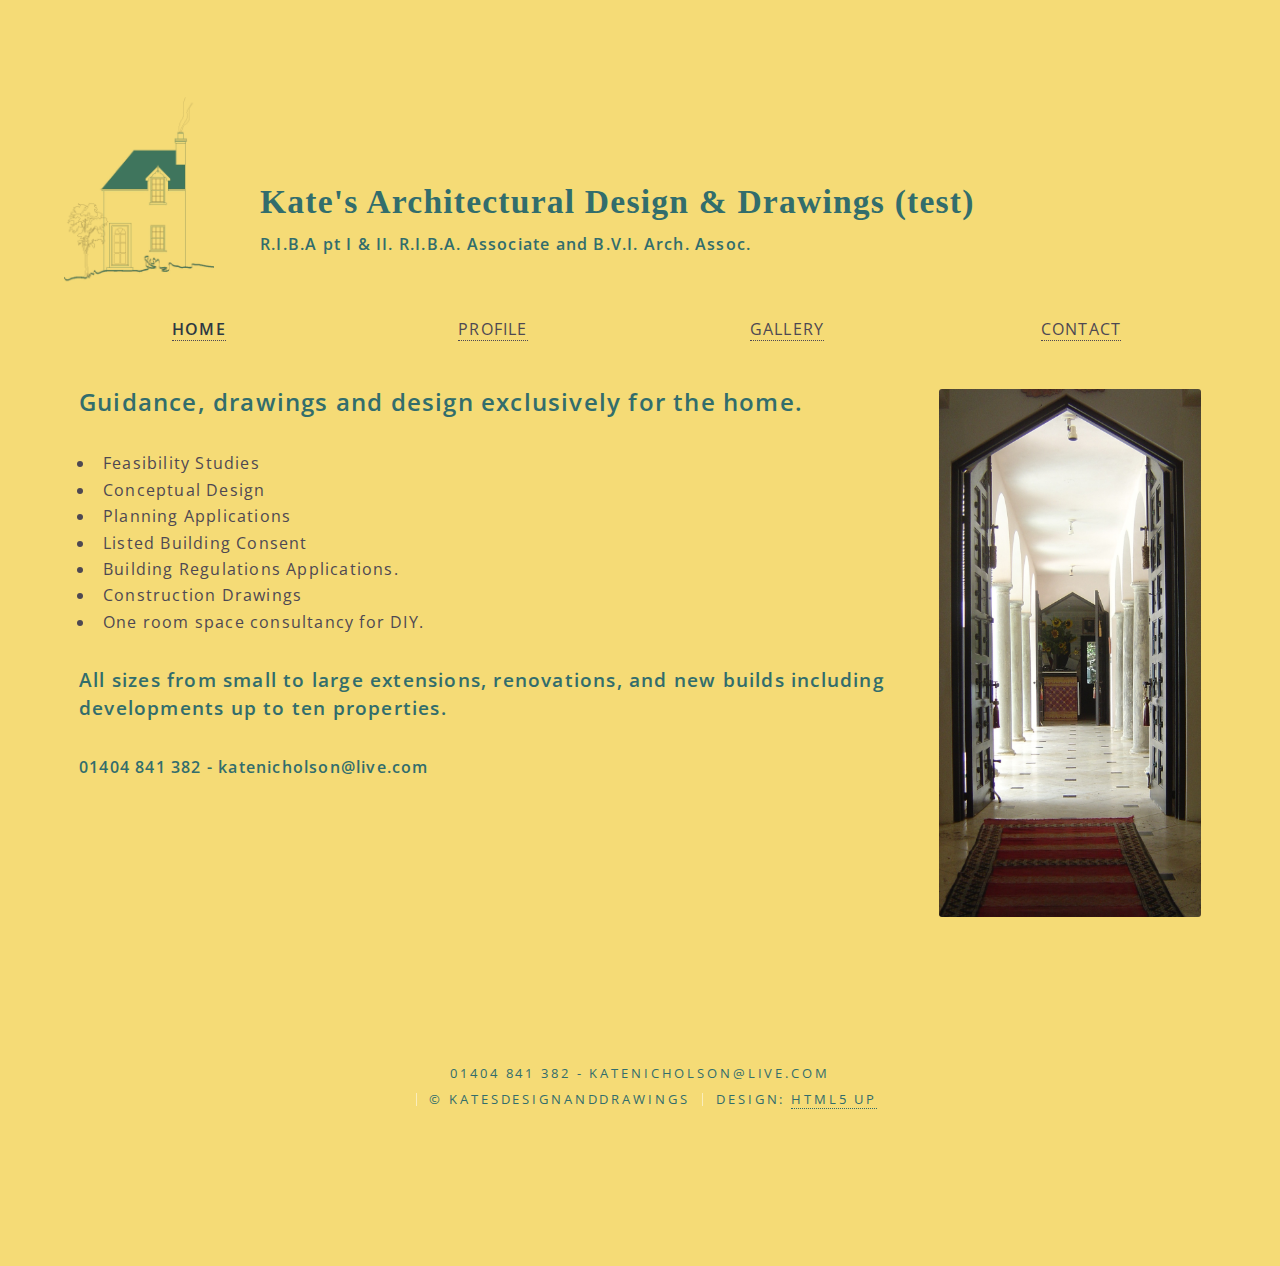
==== commit f3521eb9: "Update index.html" ====
--- a/index.html
+++ b/index.html
@@ -28,11 +28,11 @@
 									<header>
 										<div class="row">
 											<div class="2u 12u$(medium)">
-												<span class="image fit" style="width: 150px"><img src="../images/logo.png" alt="" /></span>
+												<span class="image fit" style="width: 150px"><img src="./images/logo.png" alt="" /></span>
 											</div>
 											<div class="10u$ 12u$(medium)">
 												</br></br></br></br>
-												<h2 style="color: #326D6C; font-family: 'Dancing Script', cursive;" >Kate's Architectural Design & Drawings</h2>
+												<h2 style="color: #326D6C; font-family: 'Dancing Script', cursive;" >Kate's Architectural Design & Drawings (test)</h2>
 												<p><b style="color: #326D6C">R.I.B.A pt I & II. R.I.B.A. Associate and B.V.I. Arch. Assoc.</b></p>
 											</div>
 										</div>
@@ -99,4 +99,4 @@
 			<script src="assets/js/main.js"></script>
 
 	</body>
-</html>+</html>
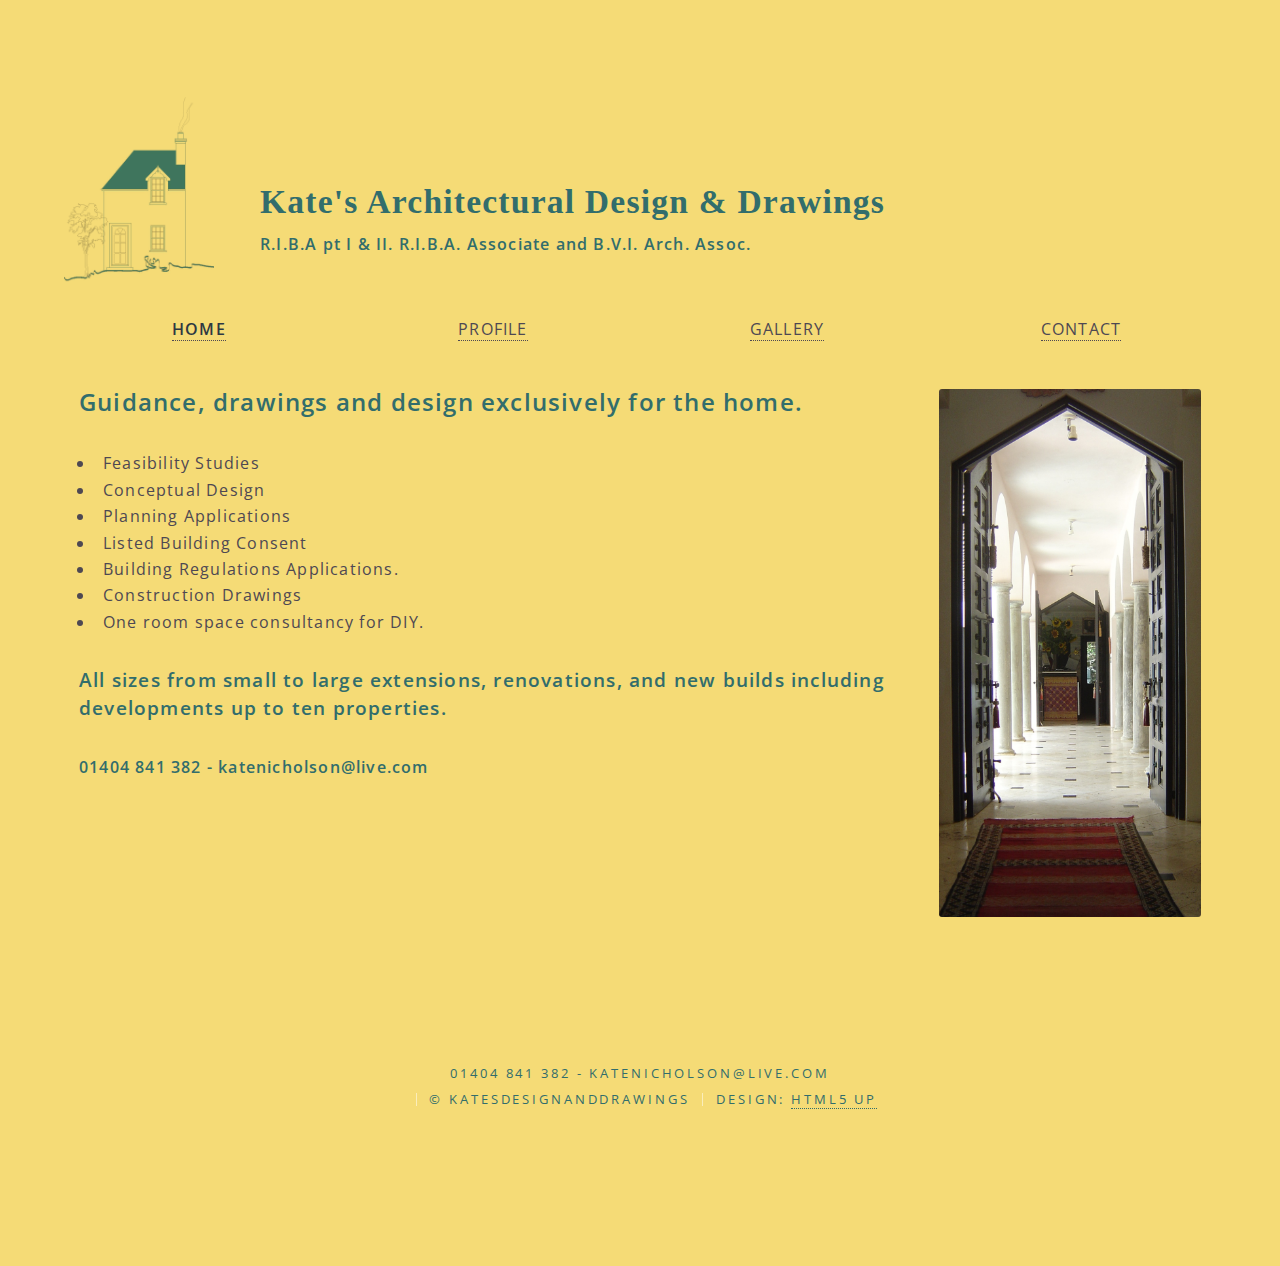
==== commit 26db4653: "Update index.html" ====
--- a/index.html
+++ b/index.html
@@ -32,7 +32,7 @@
 											</div>
 											<div class="10u$ 12u$(medium)">
 												</br></br></br></br>
-												<h2 style="color: #326D6C; font-family: 'Dancing Script', cursive;" >Kate's Architectural Design & Drawings (test)</h2>
+												<h2 style="color: #326D6C; font-family: 'Dancing Script', cursive;" >Kate's Architectural Design & Drawings</h2>
 												<p><b style="color: #326D6C">R.I.B.A pt I & II. R.I.B.A. Associate and B.V.I. Arch. Assoc.</b></p>
 											</div>
 										</div>
